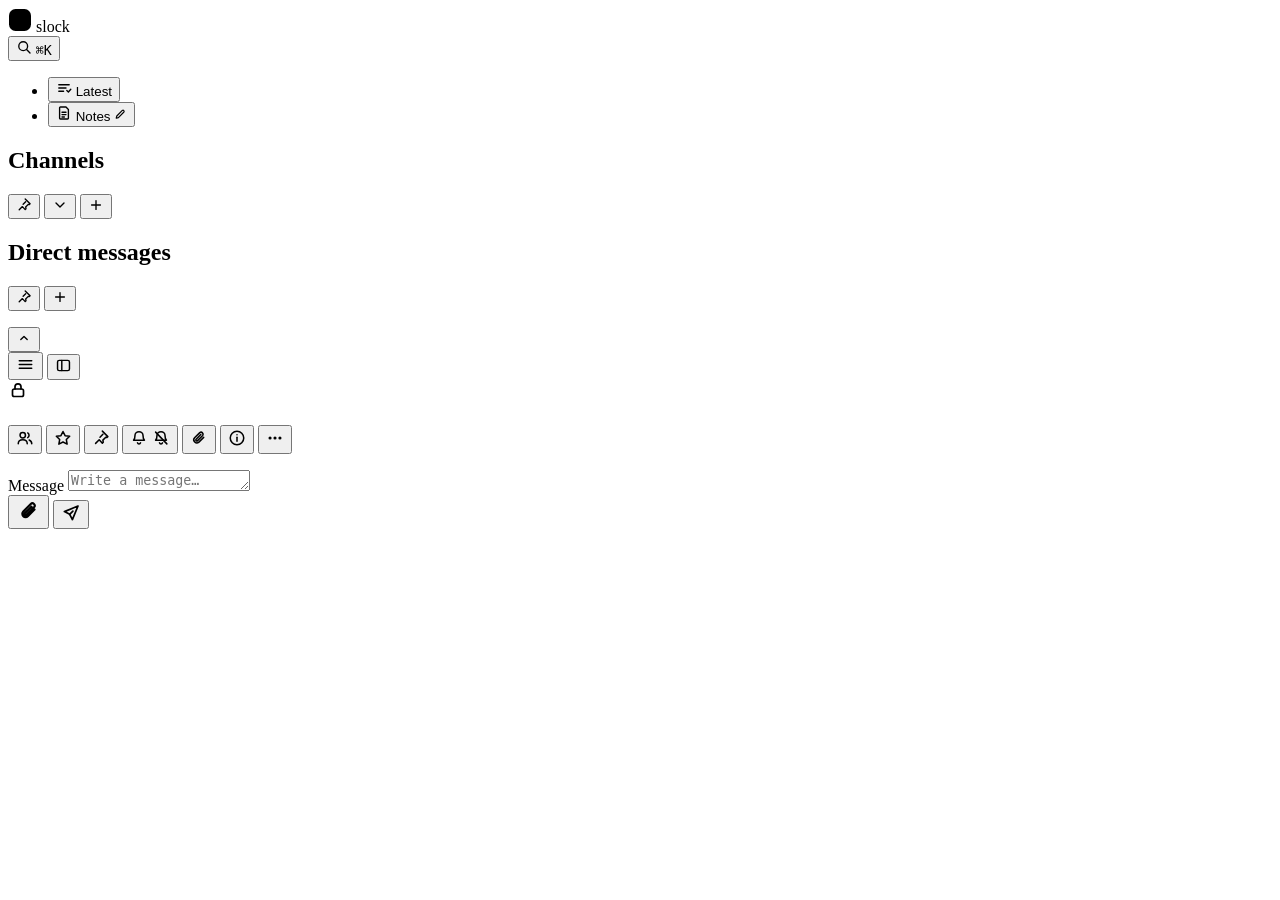
==== web/assets/index.html @ d0f765d6 "hide side-panel" ====
<!doctype html>
<html lang="en">
<head>
  <meta charset="utf-8">
  <meta name="viewport" content="width=device-width, initial-scale=1, viewport-fit=cover, interactive-widget=resizes-content, maximum-scale=1">
  <title>slock</title>
  <meta name="description" content="slock — a deliberately lightweight team messenger">
  <meta name="theme-color" media="(prefers-color-scheme: dark)" content="#151a24">
  <meta name="theme-color" media="(prefers-color-scheme: light)" content="#f5f6f8">
  <meta name="mobile-web-app-capable" content="yes">
  <meta name="apple-mobile-web-app-capable" content="yes">
  <meta name="apple-mobile-web-app-status-bar-style" content="black-translucent">
  <link rel="manifest" href="/manifest.webmanifest">
  <link rel="icon" href="/icons/favicon-64.png" type="image/png">
  <link rel="apple-touch-icon" href="/icons/apple-touch-icon.png">
  <link rel="stylesheet" href="/style.css">
  <script type="module" src="/app.js"></script>
</head>
<body class="side-left">

<div id="app">

  <!-- ================= sidebar ================= -->
  <nav id="sidebar" aria-label="Channels and direct messages">
    <div class="side-head">
      <div class="wordmark">
        <svg class="logo workspace-logo" viewBox="0 0 24 24" width="24" height="24" aria-hidden="true">
          <rect x="1" y="1" width="22" height="22" rx="6.5"/>
          <path d="M13.9 3.4 6.4 12.6h4.2l-1.4 8 8.2-10h-4.6l1.1-7.2Z"/>
        </svg>
        <img id="workspace-icon" alt="" hidden>
        <span id="workspace-name">slock</span>
      </div>
      <button id="search-trigger" type="button" aria-label="Search" title="Search (⌘K)">
        <svg class="ic" viewBox="0 0 20 20" width="16" height="16" fill="none" stroke="currentColor" stroke-width="1.7" stroke-linecap="round" stroke-linejoin="round" aria-hidden="true"><circle cx="9" cy="9" r="5.5"/><path d="m13.2 13.2 4.3 4.3"/></svg>
        <kbd class="kbd">⌘K</kbd>
      </button>
    </div>

    <div class="side-scroll">
      <!-- the "Latest" meta-channel: newest messages from everywhere, read-only -->
      <ul class="side-list side-list--meta">
        <li id="latest-row" class="chan chan--member">
          <button type="button" class="chan-btn">
            <svg class="ic chan-icon" viewBox="0 0 20 20" width="16" height="16" fill="none" stroke="currentColor" stroke-width="1.7" stroke-linecap="round" stroke-linejoin="round" aria-hidden="true"><path d="M3.5 6h13M3.5 10h9M3.5 14h6"/><path d="m13.5 13 2 2 3-3.5"/></svg>
            <span class="chan-name">Latest</span>
          </button>
        </li>
        <!-- Notes: your DM with yourself -->
        <li id="notes-row" class="chan chan--member">
          <button type="button" class="chan-btn">
            <svg class="ic chan-icon" viewBox="0 0 20 20" width="16" height="16" fill="none" stroke="currentColor" stroke-width="1.7" stroke-linecap="round" stroke-linejoin="round" aria-hidden="true"><path d="M5.5 2.5h7l3 3v11a1 1 0 0 1-1 1h-9a1 1 0 0 1-1-1v-13a1 1 0 0 1 1-1Z"/><path d="M7.5 9h5M7.5 12h5M7.5 15h3"/></svg>
            <span class="chan-name">Notes</span>
            <svg class="ic row-draft" viewBox="0 0 20 20" width="13" height="13" fill="none" stroke="currentColor" stroke-width="1.8" stroke-linecap="round" stroke-linejoin="round" aria-label="Draft"><path d="M12.8 3.7a1.8 1.8 0 0 1 2.5 2.5l-8.5 8.6-3.4.9.9-3.4 8.5-8.6Z"/></svg>
          </button>
        </li>
      </ul>

      <section class="side-sec">
        <div class="side-sec-head">
          <h2>Channels</h2>
          <div class="side-sec-actions">
            <button id="fold-channels" class="iconbtn fold-btn" type="button" aria-label="Show pinned channels only" title="Show pinned channels only" aria-pressed="false">
              <svg class="ic" viewBox="0 0 20 20" width="16" height="16" fill="none" stroke="currentColor" stroke-width="1.7" stroke-linecap="round" stroke-linejoin="round" aria-hidden="true"><path d="M11.5 2.4 17.6 8.5l-1 1-1.3-.3-3.2 3.2.4 2.4-1 1L8 12l-4 4M8.9 9.1 12.1 5.9"/></svg>
            </button>
            <button id="group-channels" class="iconbtn fold-btn" type="button" aria-label="Fold channels by prefix (bd-*)" title="Fold channels by prefix (bd-*)" aria-pressed="false">
              <svg class="ic collapse-ic" viewBox="0 0 20 20" width="16" height="16" fill="none" stroke="currentColor" stroke-width="1.7" stroke-linecap="round" stroke-linejoin="round" aria-hidden="true"><path d="M5 7.5l5 5 5-5"/></svg>
            </button>
            <button id="new-channel-btn" class="iconbtn" type="button" aria-label="New channel" title="New channel">
              <svg class="ic" viewBox="0 0 20 20" width="16" height="16" fill="none" stroke="currentColor" stroke-width="1.7" stroke-linecap="round" stroke-linejoin="round" aria-hidden="true"><path d="M10 4.5v11M4.5 10h11"/></svg>
            </button>
          </div>
        </div>
        <ul id="channel-list" class="side-list"></ul>
      </section>

      <section class="side-sec">
        <div class="side-sec-head">
          <h2>Direct messages</h2>
          <div class="side-sec-actions">
            <button id="fold-dms" class="iconbtn fold-btn" type="button" aria-label="Show pinned DMs only" title="Show pinned DMs only" aria-pressed="false">
              <svg class="ic" viewBox="0 0 20 20" width="16" height="16" fill="none" stroke="currentColor" stroke-width="1.7" stroke-linecap="round" stroke-linejoin="round" aria-hidden="true"><path d="M11.5 2.4 17.6 8.5l-1 1-1.3-.3-3.2 3.2.4 2.4-1 1L8 12l-4 4M8.9 9.1 12.1 5.9"/></svg>
            </button>
            <button id="new-dm-btn" class="iconbtn" type="button" aria-label="New direct message" title="New direct message (⌘⇧K)">
              <svg class="ic" viewBox="0 0 20 20" width="16" height="16" fill="none" stroke="currentColor" stroke-width="1.7" stroke-linecap="round" stroke-linejoin="round" aria-hidden="true"><path d="M10 4.5v11M4.5 10h11"/></svg>
            </button>
          </div>
        </div>
        <ul id="dm-list" class="side-list"></ul>
      </section>
    </div>

    <div class="side-foot">
      <div id="me-menu" role="menu" aria-label="Account" hidden>
        <button id="profile-btn" type="button" role="menuitem">
          <svg class="ic" viewBox="0 0 20 20" width="17" height="17" fill="none" stroke="currentColor" stroke-width="1.7" stroke-linecap="round" stroke-linejoin="round" aria-hidden="true"><circle cx="10" cy="6.8" r="3.2"/><path d="M4 16.8c0-3 2.7-4.8 6-4.8s6 1.8 6 4.8"/></svg>
          <span>Profile</span>
        </button>
        <button id="notifications-btn" type="button" role="menuitem">
          <svg class="ic" viewBox="0 0 20 20" width="17" height="17" fill="none" stroke="currentColor" stroke-width="1.7" stroke-linecap="round" stroke-linejoin="round" aria-hidden="true"><path d="M10 3a4.5 4.5 0 0 0-4.5 4.5c0 3.6-1.5 4.9-1.5 4.9h12s-1.5-1.3-1.5-4.9A4.5 4.5 0 0 0 10 3Z"/><path d="M8.3 15.4a1.8 1.8 0 0 0 3.4 0"/></svg>
          <span class="notif-label">Notifications</span>
        </button>
        <button id="sound-btn" type="button" role="menuitem" aria-pressed="false">
          <svg class="ic" viewBox="0 0 20 20" width="17" height="17" fill="none" stroke="currentColor" stroke-width="1.7" stroke-linecap="round" stroke-linejoin="round" aria-hidden="true"><path d="M4 7.5h2.5L10 4.5v11l-3.5-3H4Z"/><path d="M13.5 7.5a3.5 3.5 0 0 1 0 5"/><path d="M15.5 5.5a6 6 0 0 1 0 9"/></svg>
          <span class="sound-label">Sound</span>
        </button>
        <!-- the icon follows the setting: half-filled circle (system), moon, sun -->
        <button id="theme-btn" type="button" role="menuitem">
          <svg class="ic theme-ic theme-ic--system" viewBox="0 0 20 20" width="17" height="17" fill="none" stroke="currentColor" stroke-width="1.7" stroke-linecap="round" stroke-linejoin="round" aria-hidden="true"><circle cx="10" cy="10" r="6.5"/><path d="M10 3.5a6.5 6.5 0 0 1 0 13Z" fill="currentColor"/></svg>
          <svg class="ic theme-ic theme-ic--dark" viewBox="0 0 20 20" width="17" height="17" fill="none" stroke="currentColor" stroke-width="1.7" stroke-linecap="round" stroke-linejoin="round" aria-hidden="true" hidden><path d="M16.5 12.2A7 7 0 0 1 7.8 3.5a7 7 0 1 0 8.7 8.7Z"/></svg>
          <svg class="ic theme-ic theme-ic--light" viewBox="0 0 20 20" width="17" height="17" fill="none" stroke="currentColor" stroke-width="1.7" stroke-linecap="round" stroke-linejoin="round" aria-hidden="true" hidden><circle cx="10" cy="10" r="3.2"/><path d="M10 2.5v1.8M10 15.7v1.8M2.5 10h1.8M15.7 10h1.8M4.7 4.7l1.3 1.3M14 14l1.3 1.3M4.7 15.3 6 14M14 6l1.3-1.3"/></svg>
          <span class="theme-label">Theme</span>
        </button>
        <!-- desktop only: fold the sidebar away (#side-show brings it back) -->
        <button id="side-hide" type="button" role="menuitem">
          <svg class="ic" viewBox="0 0 20 20" width="17" height="17" fill="none" stroke="currentColor" stroke-width="1.7" stroke-linecap="round" stroke-linejoin="round" aria-hidden="true"><rect x="3" y="4" width="14" height="12" rx="2"/><path d="M8 4v12"/></svg>
          <span>Hide sidebar</span>
        </button>
        <button id="admin-btn" type="button" role="menuitem">
          <svg class="ic" viewBox="0 0 20 20" width="17" height="17" fill="none" stroke="currentColor" stroke-width="1.7" stroke-linecap="round" stroke-linejoin="round" aria-hidden="true"><path d="M10 2.8 4 5v5c0 4 2.7 6.3 6 7.2 3.3-.9 6-3.2 6-7.2V5l-6-2.2Z"/></svg>
          <span>Admin</span>
        </button>
        <hr class="menu-sep">
        <button id="logout-btn" type="button" role="menuitem" class="menu-danger">
          <svg class="ic" viewBox="0 0 20 20" width="17" height="17" fill="none" stroke="currentColor" stroke-width="1.7" stroke-linecap="round" stroke-linejoin="round" aria-hidden="true"><path d="M8 3.5H5A1.5 1.5 0 0 0 3.5 5v10A1.5 1.5 0 0 0 5 16.5h3"/><path d="M13 6.5 16.5 10 13 13.5"/><path d="M16.5 10H8"/></svg>
          <span>Sign out</span>
        </button>
      </div>
      <button id="me-chip" type="button" aria-haspopup="menu" aria-controls="me-menu">
        <span id="me-avatar" class="avatar" aria-hidden="true">
          <span class="avatar-initials"></span>
          <img class="avatar-img" alt="" hidden>
        </span>
        <span id="me-name"></span>
        <svg class="ic chip-caret" viewBox="0 0 20 20" width="16" height="16" fill="none" stroke="currentColor" stroke-width="1.7" stroke-linecap="round" stroke-linejoin="round" aria-hidden="true"><path d="m6 12 4-4 4 4"/></svg>
      </button>
    </div>
    <div id="side-resize" aria-hidden="true"></div>
  </nav>

  <!-- ================= main column ================= -->
  <main id="main">
    <header id="channel-header">
      <button id="nav-toggle" class="iconbtn" type="button" aria-label="Open channel list">
        <svg class="ic" viewBox="0 0 20 20" width="19" height="19" fill="none" stroke="currentColor" stroke-width="1.7" stroke-linecap="round" stroke-linejoin="round" aria-hidden="true"><path d="M3.5 6h13M3.5 10h13M3.5 14h13"/></svg>
      </button>
      <button id="side-show" class="iconbtn" type="button" aria-label="Show sidebar" title="Show sidebar">
        <svg class="ic" viewBox="0 0 20 20" width="17" height="17" fill="none" stroke="currentColor" stroke-width="1.7" stroke-linecap="round" stroke-linejoin="round" aria-hidden="true"><rect x="3" y="4" width="14" height="12" rx="2"/><path d="M8 4v12"/></svg>
      </button>
      <div class="header-titles">
        <svg id="title-lock" class="ic" viewBox="0 0 20 20" width="20" height="20" fill="none" stroke="currentColor" stroke-width="1.7" stroke-linecap="round" stroke-linejoin="round" aria-label="Private channel" hidden><rect x="4.5" y="9" width="11" height="7.5" rx="1.8"/><path d="M7 9V6.8a3 3 0 0 1 6 0V9"/></svg>
        <h1 id="channel-title"></h1>
        <p id="channel-topic"></p>
      </div>
      <div id="channel-actions">
        <button id="join-btn" class="btn btn--primary btn--sm" type="button" hidden>Join channel</button>
        <button id="members-btn" class="iconbtn" type="button" aria-label="Members" title="Members">
          <svg class="ic" viewBox="0 0 20 20" width="18" height="20" fill="none" stroke="currentColor" stroke-width="1.7" stroke-linecap="round" stroke-linejoin="round" aria-hidden="true"><circle cx="7.5" cy="7" r="3"/><path d="M2.5 16.5c0-2.8 2.2-4.5 5-4.5s5 1.7 5 4.5"/><path d="M13 4.4a3 3 0 0 1 0 5.2"/><path d="M14.6 12.3c1.8.7 2.9 2.1 2.9 4.2"/></svg>
        </button>
        <button id="pins-btn" class="iconbtn" type="button" aria-label="Pinned messages" title="Pinned messages">
          <svg class="ic" viewBox="0 0 20 20" width="18" height="20" fill="none" stroke="currentColor" stroke-width="1.7" stroke-linecap="round" stroke-linejoin="round" aria-hidden="true"><path d="M10 2.8l2.3 4.6 5.1.7-3.7 3.6.9 5.1-4.6-2.4-4.6 2.4.9-5.1L2.6 8.1l5.1-.7Z"/></svg>
        </button>
        <button id="pin-channel-btn" class="iconbtn" type="button" aria-label="Pin to sidebar" title="Pin to sidebar" aria-pressed="false">
          <svg class="ic" viewBox="0 0 20 20" width="18" height="20" fill="none" stroke="currentColor" stroke-width="1.7" stroke-linecap="round" stroke-linejoin="round" aria-hidden="true"><path d="M11.5 2.4 17.6 8.5l-1 1-1.3-.3-3.2 3.2.4 2.4-1 1L8 12l-4 4M8.9 9.1 12.1 5.9"/></svg>
        </button>
        <button id="mute-btn" class="iconbtn" type="button" aria-label="Mute channel" title="Mute channel">
          <svg class="ic bell-plain" viewBox="0 0 20 20" width="18" height="20" fill="none" stroke="currentColor" stroke-width="1.7" stroke-linecap="round" stroke-linejoin="round" aria-hidden="true"><path d="M10 3a4.5 4.5 0 0 0-4.5 4.5c0 3.6-1.5 4.9-1.5 4.9h12s-1.5-1.3-1.5-4.9A4.5 4.5 0 0 0 10 3Z"/><path d="M8.3 15.4a1.8 1.8 0 0 0 3.4 0"/></svg>
          <svg class="ic bell-slash" viewBox="0 0 20 20" width="18" height="20" fill="none" stroke="currentColor" stroke-width="1.7" stroke-linecap="round" stroke-linejoin="round" aria-hidden="true" hidden><path d="M10 3a4.5 4.5 0 0 0-4.5 4.5c0 3.6-1.5 4.9-1.5 4.9h12s-1.5-1.3-1.5-4.9A4.5 4.5 0 0 0 10 3Z"/><path d="M8.3 15.4a1.8 1.8 0 0 0 3.4 0"/><path d="m4 3.5 12.5 13"/></svg>
        </button>
        <button id="files-btn" class="iconbtn" type="button" aria-label="Attachments" title="Attachments">
          <svg class="ic" viewBox="0 0 20 20" width="18" height="20" fill="none" stroke="currentColor" stroke-width="1.7" stroke-linecap="round" stroke-linejoin="round" aria-hidden="true"><path d="m15.2 9.3-5.3 5.3a3.4 3.4 0 0 1-4.8-4.8l5.8-5.8a2.3 2.3 0 0 1 3.2 3.2l-5.7 5.7a1.1 1.1 0 0 1-1.6-1.6l5.2-5.2"/></svg>
        </button>
        <button id="info-btn" class="iconbtn" type="button" aria-label="Channel details" title="Channel details">
          <svg class="ic" viewBox="0 0 20 20" width="18" height="20" fill="none" stroke="currentColor" stroke-width="1.7" stroke-linecap="round" stroke-linejoin="round" aria-hidden="true"><circle cx="10" cy="10" r="7.5"/><path d="M10 9.2v4.3"/><path d="M10 6.3h.01"/></svg>
        </button>
        <button id="close-dm-btn" class="iconbtn" type="button" aria-label="Close conversation" title="Close conversation" hidden>
          <svg class="ic" viewBox="0 0 20 20" width="18" height="20" fill="none" stroke="currentColor" stroke-width="1.7" stroke-linecap="round" stroke-linejoin="round" aria-hidden="true"><path d="m5.5 5.5 9 9M14.5 5.5l-9 9"/></svg>
        </button>
        <!-- phones only (CSS): the icon row collapses into this one button; the
             menu mirrors whichever action buttons are live for the channel -->
        <button id="header-more" class="iconbtn" type="button" aria-label="Channel actions" title="Channel actions" aria-haspopup="menu" aria-controls="header-menu">
          <svg class="ic" viewBox="0 0 20 20" width="18" height="20" fill="none" stroke="currentColor" stroke-width="1.7" stroke-linecap="round" stroke-linejoin="round" aria-hidden="true"><circle cx="4.5" cy="10" r="0.9"/><circle cx="10" cy="10" r="0.9"/><circle cx="15.5" cy="10" r="0.9"/></svg>
        </button>
        <div id="header-menu" role="menu" aria-label="Channel actions" hidden></div>
      </div>
    </header>

    <div id="message-scroll">
      <div id="message-loader" hidden>
        <span class="spinner" aria-hidden="true"></span>
        <span>Loading older messages…</span>
      </div>
      <ol id="message-list"></ol>
    </div>

    <div class="composer-area">
      <button id="jump-latest" type="button" hidden>
        <svg class="ic" viewBox="0 0 20 20" width="15" height="15" fill="none" stroke="currentColor" stroke-width="1.7" stroke-linecap="round" stroke-linejoin="round" aria-hidden="true"><path d="M10 4v11"/><path d="m5.5 10.5 4.5 4.5 4.5-4.5"/></svg>
        <span>Jump to latest</span>
      </button>
      <div id="typing-indicator" aria-live="polite"></div>
      <form id="composer">
        <div id="composer-mode" hidden>
          <svg class="ic" viewBox="0 0 20 20" width="14" height="14" fill="none" stroke="currentColor" stroke-width="1.7" stroke-linecap="round" stroke-linejoin="round" aria-hidden="true"><path d="M12.8 3.7a1.8 1.8 0 0 1 2.5 2.5l-8.5 8.6-3.4.9.9-3.4 8.5-8.6Z"/></svg>
          <span class="composer-mode-label"></span>
          <button type="button" id="composer-cancel">Cancel</button>
        </div>
        <div id="attachment-tray" hidden></div>
        <div class="composer-box">
          <label class="visually-hidden" for="composer-input">Message</label>
          <textarea id="composer-input" rows="1" placeholder="Write a message…" enterkeyhint="send" autocomplete="off"></textarea>
          <div class="composer-bar">
            <button type="button" id="attach-btn" class="iconbtn" aria-label="Attach files" title="Attach files">
              <svg class="ic" viewBox="0 0 20 20" width="25" height="25" fill="none" stroke="currentColor" stroke-width="1.7" stroke-linecap="round" stroke-linejoin="round" aria-hidden="true"><path d="m14.8 9.2-5.3 5.3a2.6 2.6 0 0 1-3.7-3.7l6-6a1.8 1.8 0 0 1 2.6 2.6l-6 6a.9.9 0 0 1-1.3-1.3l5.3-5.2"/></svg>
            </button>
            <span class="composer-flex"></span>
            <button type="submit" id="send-btn" aria-label="Send message" title="Send (Enter)">
              <svg class="ic" viewBox="0 0 20 20" width="20" height="20" fill="none" stroke="currentColor" stroke-width="1.7" stroke-linecap="round" stroke-linejoin="round" aria-hidden="true"><path d="M17 3 3.4 8.6l5.3 2.7 2.7 5.3L17 3Z"/><path d="m8.7 11.3 3.2-3.2"/></svg>
            </button>
          </div>
        </div>
        <input type="file" id="file-input" multiple hidden>
      </form>
    </div>
  </main>

</div><!-- /#app -->

<div class="nav-backdrop" aria-hidden="true"></div>

<!-- ================= palette (Ctrl/⌘+K) ================= -->
<div id="palette" role="dialog" aria-modal="true" aria-label="Search and jump" hidden>
  <div class="pal-panel">
    <div class="pal-input-row">
      <svg class="ic" viewBox="0 0 20 20" width="18" height="18" fill="none" stroke="currentColor" stroke-width="1.7" stroke-linecap="round" stroke-linejoin="round" aria-hidden="true"><circle cx="9" cy="9" r="5.5"/><path d="m13.2 13.2 4.3 4.3"/></svg>
      <!-- type=search + enterkeyhint: keeps Android's autofill strip (address/
           card chips above the keyboard) away — text inputs invite it, search
           fields are excluded — and labels the keyboard's enter key. -->
      <input id="palette-input" type="search" enterkeyhint="search" role="combobox" aria-expanded="true" aria-controls="palette-results" aria-autocomplete="list" placeholder="Jump to a channel or person, or search…" autocomplete="off" autocapitalize="off" spellcheck="false">
      <kbd class="kbd">esc</kbd>
      <button id="palette-close" class="iconbtn" type="button" aria-label="Close search" title="Close">
        <svg class="ic" viewBox="0 0 20 20" width="16" height="16" fill="none" stroke="currentColor" stroke-width="1.7" stroke-linecap="round" stroke-linejoin="round" aria-hidden="true"><path d="m5.5 5.5 9 9M14.5 5.5l-9 9"/></svg>
      </button>
    </div>
    <p id="palette-hint">Refine with <code>from:@someone</code> or <code>in:#channel</code></p>
    <ul id="palette-results" role="listbox" aria-label="Results"></ul>
    <div id="palette-empty" hidden>Nothing matches. Try fewer words, or a filter like <code>in:#general</code>.</div>
  </div>
</div>

<!-- ================= lightbox ================= -->
<div id="lightbox" role="dialog" aria-modal="true" aria-label="Image viewer" hidden>
  <button id="lightbox-close" type="button" aria-label="Close image">
    <svg class="ic" viewBox="0 0 20 20" width="20" height="20" fill="none" stroke="currentColor" stroke-width="1.7" stroke-linecap="round" stroke-linejoin="round" aria-hidden="true"><path d="m5.5 5.5 9 9M14.5 5.5l-9 9"/></svg>
  </button>
  <button id="lightbox-prev" class="lightbox-step" type="button" aria-label="Previous image" hidden>
    <svg class="ic" viewBox="0 0 20 20" width="22" height="22" fill="none" stroke="currentColor" stroke-width="1.7" stroke-linecap="round" stroke-linejoin="round" aria-hidden="true"><path d="m12.5 4.5-5.5 5.5 5.5 5.5"/></svg>
  </button>
  <button id="lightbox-next" class="lightbox-step" type="button" aria-label="Next image" hidden>
    <svg class="ic" viewBox="0 0 20 20" width="22" height="22" fill="none" stroke="currentColor" stroke-width="1.7" stroke-linecap="round" stroke-linejoin="round" aria-hidden="true"><path d="m7.5 4.5 5.5 5.5-5.5 5.5"/></svg>
  </button>
  <figure class="lightbox-fig">
    <img id="lightbox-img" alt="">
    <figcaption class="lightbox-bar">
      <span id="lightbox-caption"></span>
      <a id="lightbox-download" class="lightbox-dl" download>
        <svg class="ic" viewBox="0 0 20 20" width="16" height="16" fill="none" stroke="currentColor" stroke-width="1.7" stroke-linecap="round" stroke-linejoin="round" aria-hidden="true"><path d="M10 3v9"/><path d="m6.5 8.5 3.5 3.5 3.5-3.5"/><path d="M3.5 16.5h13"/></svg>
        <span>Download</span>
      </a>
    </figcaption>
  </figure>
</div>

<div id="modal-root"></div>

<div id="toasts" role="status" aria-live="polite"></div>

<div id="connection-banner" role="status" aria-live="polite" hidden>
  <!--<span class="spinner" aria-hidden="true"></span>-->
  <span>Reconnecting…</span>
</div>

<!-- ================= templates: messages ================= -->

<template id="tpl-message">
  <li class="msg" tabindex="-1">
    <span class="msg-avatar avatar" aria-hidden="true">
      <span class="avatar-initials"></span>
      <img class="avatar-img" alt="" hidden>
    </span>
    <div class="msg-content">
      <div class="msg-head">
        <span class="msg-author"></span>
        <time class="msg-time"></time>
        <span class="msg-edited" hidden>(edited)</span>
      </div>
      <div class="msg-body"></div>
      <div class="msg-attachments"></div>
      <div class="msg-reactions"></div>
    </div>
    <div class="msg-actions" role="toolbar" aria-label="Message actions">
      <button type="button" class="iconbtn msg-react" aria-label="Add reaction" title="Add reaction">
        <svg class="ic" viewBox="0 0 20 20" width="17" height="17" fill="none" stroke="currentColor" stroke-width="1.7" stroke-linecap="round" stroke-linejoin="round" aria-hidden="true"><circle cx="9" cy="11" r="6"/><path d="M6.7 12.6s.8 1.3 2.3 1.3 2.3-1.3 2.3-1.3"/><path d="M7.2 9.4h.01M10.8 9.4h.01"/><path d="M15.5 2.2v4.6M13.2 4.5h4.6"/></svg>
      </button>
      <button type="button" class="iconbtn msg-pin" aria-label="Pin message" title="Pin message">
        <svg class="ic star-plain" viewBox="0 0 20 20" width="17" height="17" fill="none" stroke="currentColor" stroke-width="1.7" stroke-linecap="round" stroke-linejoin="round" aria-hidden="true"><path d="M10 2.8l2.3 4.6 5.1.7-3.7 3.6.9 5.1-4.6-2.4-4.6 2.4.9-5.1L2.6 8.1l5.1-.7Z"/></svg>
        <svg class="ic star-filled" viewBox="0 0 20 20" width="17" height="17" fill="currentColor" stroke="currentColor" stroke-width="1.7" stroke-linecap="round" stroke-linejoin="round" aria-hidden="true" hidden><path d="M10 2.8l2.3 4.6 5.1.7-3.7 3.6.9 5.1-4.6-2.4-4.6 2.4.9-5.1L2.6 8.1l5.1-.7Z"/></svg>
      </button>
      <button type="button" class="iconbtn msg-reply" aria-label="Quote in reply" title="Quote in reply">
        <svg class="ic" viewBox="0 0 20 20" width="17" height="17" fill="none" stroke="currentColor" stroke-width="1.7" stroke-linecap="round" stroke-linejoin="round" aria-hidden="true"><path d="M8 4 3.5 8.5 8 13"/><path d="M3.5 8.5H12a4.5 4.5 0 0 1 4.5 4.5v3"/></svg>
      </button>
      <button type="button" class="iconbtn msg-edit" aria-label="Edit message" title="Edit">
        <svg class="ic" viewBox="0 0 20 20" width="17" height="17" fill="none" stroke="currentColor" stroke-width="1.7" stroke-linecap="round" stroke-linejoin="round" aria-hidden="true"><path d="M12.8 3.7a1.8 1.8 0 0 1 2.5 2.5l-8.5 8.6-3.4.9.9-3.4 8.5-8.6Z"/></svg>
      </button>
      <button type="button" class="iconbtn msg-copy" aria-label="Copy text" title="Copy text">
        <svg class="ic" viewBox="0 0 20 20" width="17" height="17" fill="none" stroke="currentColor" stroke-width="1.7" stroke-linecap="round" stroke-linejoin="round" aria-hidden="true"><rect x="7.5" y="7.5" width="9" height="9" rx="1.5"/><path d="M12.5 7.5V5A1.5 1.5 0 0 0 11 3.5H5A1.5 1.5 0 0 0 3.5 5v6A1.5 1.5 0 0 0 5 12.5h2.5"/></svg>
      </button>
      <button type="button" class="iconbtn msg-link" aria-label="Copy link to message" title="Copy link">
        <svg class="ic" viewBox="0 0 20 20" width="17" height="17" fill="none" stroke="currentColor" stroke-width="1.7" stroke-linecap="round" stroke-linejoin="round" aria-hidden="true"><path d="M8.7 11.3a3.2 3.2 0 0 0 4.5.2l2.5-2.5a3.2 3.2 0 0 0-4.5-4.5l-1.4 1.4"/><path d="M11.3 8.7a3.2 3.2 0 0 0-4.5-.2l-2.5 2.5a3.2 3.2 0 0 0 4.5 4.5l1.4-1.4"/></svg>
      </button>
      <button type="button" class="iconbtn msg-delete" aria-label="Delete message" title="Delete">
        <svg class="ic" viewBox="0 0 20 20" width="17" height="17" fill="none" stroke="currentColor" stroke-width="1.7" stroke-linecap="round" stroke-linejoin="round" aria-hidden="true"><path d="M3.5 5.5h13"/><path d="M8 5.5V4.2A1.2 1.2 0 0 1 9.2 3h1.6A1.2 1.2 0 0 1 12 4.2v1.3"/><path d="m5.5 5.5.7 10.3A1.5 1.5 0 0 0 7.7 17.2h4.6a1.5 1.5 0 0 0 1.5-1.4l.7-10.3"/></svg>
      </button>
    </div>
  </li>
</template>

<template id="tpl-day-divider">
  <li class="day-divider" aria-hidden="true">
    <span class="day-divider-label"></span>
  </li>
</template>

<template id="tpl-attachment-image">
  <button type="button" class="att-img">
    <img class="att-img-el" alt="" loading="lazy">
  </button>
</template>

<template id="tpl-attachment-file">
  <div class="att-file">
    <svg class="ic att-file-icon" viewBox="0 0 20 20" width="18" height="18" fill="none" stroke="currentColor" stroke-width="1.7" stroke-linecap="round" stroke-linejoin="round" aria-hidden="true"><path d="M11.5 2.5H6A1.5 1.5 0 0 0 4.5 4v12A1.5 1.5 0 0 0 6 17.5h8a1.5 1.5 0 0 0 1.5-1.5V6.5l-4-4Z"/><path d="M11.5 2.5v4h4"/></svg>
    <span class="att-file-info">
      <span class="att-file-name"></span>
      <span class="att-file-meta"></span>
    </span>
    <svg class="ic att-file-dl" viewBox="0 0 20 20" width="16" height="16" fill="none" stroke="currentColor" stroke-width="1.7" stroke-linecap="round" stroke-linejoin="round" aria-hidden="true"><path d="M10 3v9"/><path d="m6.5 8.5 3.5 3.5 3.5-3.5"/><path d="M3.5 16.5h13"/></svg>
    <a class="att-file-link" download><span class="visually-hidden">Download file</span></a>
  </div>
</template>

<template id="tpl-reaction">
  <button type="button" class="reaction">
    <span class="reaction-emoji"></span>
    <span class="reaction-count"></span>
  </button>
</template>

<template id="tpl-tray-item">
  <div class="tray-item">
    <svg class="ic" viewBox="0 0 20 20" width="15" height="15" fill="none" stroke="currentColor" stroke-width="1.7" stroke-linecap="round" stroke-linejoin="round" aria-hidden="true"><path d="M11.5 2.5H6A1.5 1.5 0 0 0 4.5 4v12A1.5 1.5 0 0 0 6 17.5h8a1.5 1.5 0 0 0 1.5-1.5V6.5l-4-4Z"/><path d="M11.5 2.5v4h4"/></svg>
    <span class="tray-item-name"></span>
    <progress class="tray-item-progress" max="100" value="0"></progress>
    <button type="button" class="iconbtn tray-item-remove" aria-label="Remove attachment" title="Remove">
      <svg class="ic" viewBox="0 0 20 20" width="14" height="14" fill="none" stroke="currentColor" stroke-width="1.7" stroke-linecap="round" stroke-linejoin="round" aria-hidden="true"><path d="m5.5 5.5 9 9M14.5 5.5l-9 9"/></svg>
    </button>
  </div>
</template>

<!-- ================= templates: sidebar rows ================= -->

<template id="tpl-channel-item">
  <li class="chan">
    <button type="button" class="chan-btn">
      <svg class="ic chan-icon chan-hash" viewBox="0 0 20 20" width="15" height="15" fill="none" stroke="currentColor" stroke-width="1.7" stroke-linecap="round" stroke-linejoin="round" aria-hidden="true"><path d="M7.7 3.5 6.2 16.5M13.8 3.5l-1.5 13M4 7.3h13M3 12.7h13"/></svg>
      <svg class="ic chan-icon chan-lock" viewBox="0 0 20 20" width="17" height="17" fill="none" stroke="currentColor" stroke-width="1.7" stroke-linecap="round" stroke-linejoin="round" aria-hidden="true"><rect x="4.5" y="9" width="11" height="7.5" rx="1.8"/><path d="M7 9V6.8a3 3 0 0 1 6 0V9"/></svg>
      <span class="chan-name"></span>
      <svg class="ic row-draft" viewBox="0 0 20 20" width="13" height="13" fill="none" stroke="currentColor" stroke-width="1.8" stroke-linecap="round" stroke-linejoin="round" aria-label="Draft"><path d="M12.8 3.7a1.8 1.8 0 0 1 2.5 2.5l-8.5 8.6-3.4.9.9-3.4 8.5-8.6Z"/></svg>
      <svg class="ic row-pin" viewBox="0 0 20 20" width="12" height="12" fill="currentColor" stroke="none" aria-hidden="true"><path d="M11.5 2.4a1 1 0 0 1 1.6 0l4.5 4.5a1 1 0 0 1 0 1.6l-.7.5-3.2-3.2.5-.7-4.1 2.1-1.8 1.8 5 5-1.8 1.8-2.6-2.6-3.9 3.9-1-1 3.9-3.9L4.8 9.9l1.8-1.8 5-5Z"/></svg>
      <span class="chan-badge" hidden></span>
    </button>
  </li>
</template>

<!-- a folded prefix group ("bd-*"); clicking expands it in place -->
<template id="tpl-channel-group">
  <li class="chan chan-group">
    <button type="button" class="chan-btn" aria-expanded="false">
      <svg class="ic chan-icon" viewBox="0 0 20 20" width="15" height="15" fill="none" stroke="currentColor" stroke-width="1.7" stroke-linecap="round" stroke-linejoin="round" aria-hidden="true"><path d="M10 3.5v13M4.4 6.75l11.2 6.5M4.4 13.25l11.2-6.5"/></svg>
      <span class="chan-name"></span>
      <svg class="ic row-draft" viewBox="0 0 20 20" width="13" height="13" fill="none" stroke="currentColor" stroke-width="1.8" stroke-linecap="round" stroke-linejoin="round" aria-label="Draft"><path d="M12.8 3.7a1.8 1.8 0 0 1 2.5 2.5l-8.5 8.6-3.4.9.9-3.4 8.5-8.6Z"/></svg>
      <span class="chan-badge" hidden></span>
      <svg class="ic chan-group-chev" viewBox="0 0 20 20" width="13" height="13" fill="none" stroke="currentColor" stroke-width="1.8" stroke-linecap="round" stroke-linejoin="round" aria-hidden="true"><path d="m8 5.5 4.5 4.5L8 14.5"/></svg>
    </button>
  </li>
</template>

<template id="tpl-dm-item">
  <li class="dm">
    <button type="button" class="dm-btn">
      <span class="dm-avatar-wrap">
        <span class="dm-avatar avatar" aria-hidden="true">
          <span class="avatar-initials"></span>
          <img class="avatar-img" alt="" hidden>
        </span>
        <span class="dm-presence" aria-hidden="true"></span>
      </span>
      <span class="dm-name"></span>
      <svg class="ic row-draft" viewBox="0 0 20 20" width="13" height="13" fill="none" stroke="currentColor" stroke-width="1.8" stroke-linecap="round" stroke-linejoin="round" aria-label="Draft"><path d="M12.8 3.7a1.8 1.8 0 0 1 2.5 2.5l-8.5 8.6-3.4.9.9-3.4 8.5-8.6Z"/></svg>
      <svg class="ic row-pin" viewBox="0 0 20 20" width="12" height="12" fill="currentColor" stroke="none" aria-hidden="true"><path d="M11.5 2.4a1 1 0 0 1 1.6 0l4.5 4.5a1 1 0 0 1 0 1.6l-.7.5-3.2-3.2.5-.7-4.1 2.1-1.8 1.8 5 5-1.8 1.8-2.6-2.6-3.9 3.9-1-1 3.9-3.9L4.8 9.9l1.8-1.8 5-5Z"/></svg>
      <span class="dm-badge" hidden></span>
    </button>
  </li>
</template>

<!-- ================= templates: palette ================= -->

<template id="tpl-palette-item">
  <li class="pal-item" role="option" aria-selected="false">
    <span class="pal-item-icon" aria-hidden="true"></span>
    <span class="pal-item-text">
      <span class="pal-item-title"></span>
      <span class="pal-item-sub"></span>
    </span>
  </li>
</template>

<template id="tpl-search-result">
  <li class="pal-item pal-result" role="option" aria-selected="false">
    <span class="res-meta">
      <span class="res-channel"></span>
      <span class="res-author"></span>
      <time class="res-time"></time>
    </span>
    <span class="res-snippet"></span>
  </li>
</template>

<!-- ================= templates: misc ================= -->

<template id="tpl-toast">
  <div class="toast">
    <span class="toast-text"></span>
  </div>
</template>

<template id="tpl-member-row">
  <li class="member">
    <span class="member-avatar avatar" aria-hidden="true">
      <span class="avatar-initials"></span>
      <img class="avatar-img" alt="" hidden>
    </span>
    <span class="member-text">
      <span class="member-name"></span>
      <span class="member-meta"></span>
    </span>
    <button type="button" class="iconbtn member-remove" aria-label="Remove" title="Remove">
      <svg class="ic" viewBox="0 0 20 20" width="15" height="15" fill="none" stroke="currentColor" stroke-width="1.7" stroke-linecap="round" stroke-linejoin="round" aria-hidden="true"><path d="m5.5 5.5 9 9M14.5 5.5l-9 9"/></svg>
    </button>
  </li>
</template>

<!-- ================= templates: dialogs ================= -->

<template id="tpl-modal-new-channel">
  <div class="modal-wrap">
    <div class="modal-backdrop"></div>
    <section class="modal" role="dialog" aria-modal="true" aria-label="New channel">
      <header class="modal-head">
        <h2 class="modal-title">New channel</h2>
        <button type="button" class="iconbtn modal-close" aria-label="Close">
          <svg class="ic" viewBox="0 0 20 20" width="17" height="17" fill="none" stroke="currentColor" stroke-width="1.7" stroke-linecap="round" stroke-linejoin="round" aria-hidden="true"><path d="m5.5 5.5 9 9M14.5 5.5l-9 9"/></svg>
        </button>
      </header>
      <form class="mform">
        <label class="field">
          <span class="field-label">Name</span>
          <input name="name" required maxlength="40" autocomplete="off" autocapitalize="off" spellcheck="false" placeholder="e.g. design">
        </label>
        <label class="field">
          <span class="field-label">Topic <em>optional</em></span>
          <input name="topic" maxlength="250" autocomplete="off" placeholder="What is this channel about?">
        </label>
        <label class="check">
          <input type="checkbox" name="is_private">
          <span>Private — only invited people can see it</span>
        </label>
        <p class="mform-error" role="alert"></p>
        <footer class="modal-foot">
          <button type="submit" class="btn btn--primary mform-submit">Create channel</button>
        </footer>
      </form>
    </section>
  </div>
</template>

<template id="tpl-modal-latest">
  <div class="modal-wrap">
    <div class="modal-backdrop"></div>
    <section class="modal" role="dialog" aria-modal="true" aria-label="Latest">
      <header class="modal-head">
        <h2 class="modal-title">Latest</h2>
        <button type="button" class="iconbtn modal-close" aria-label="Close">
          <svg class="ic" viewBox="0 0 20 20" width="17" height="17" fill="none" stroke="currentColor" stroke-width="1.7" stroke-linecap="round" stroke-linejoin="round" aria-hidden="true"><path d="m5.5 5.5 9 9M14.5 5.5l-9 9"/></svg>
        </button>
      </header>
      <div class="modal-body mform">
        <p class="modal-note">The newest messages from every channel and conversation you're in. Click one to jump to it.</p>
        <label class="check">
          <input type="checkbox" name="faves_only">
          <span>Pinned channels only</span>
        </label>
        <label class="check">
          <input type="checkbox" name="dms">
          <span>Include direct messages</span>
        </label>
      </div>
    </section>
  </div>
</template>

<template id="tpl-modal-new-dm">
  <div class="modal-wrap">
    <div class="modal-backdrop"></div>
    <section class="modal" role="dialog" aria-modal="true" aria-label="New direct message">
      <header class="modal-head">
        <h2 class="modal-title">New message</h2>
        <button type="button" class="iconbtn modal-close" aria-label="Close">
          <svg class="ic" viewBox="0 0 20 20" width="17" height="17" fill="none" stroke="currentColor" stroke-width="1.7" stroke-linecap="round" stroke-linejoin="round" aria-hidden="true"><path d="m5.5 5.5 9 9M14.5 5.5l-9 9"/></svg>
        </button>
      </header>
      <div class="modal-body">
        <input class="dm-picker-input" type="search" placeholder="Search people…" autocomplete="off" autocapitalize="off" spellcheck="false" aria-label="Search people">
        <ul class="dm-picker-list picker-list"></ul>
      </div>
    </section>
  </div>
</template>

<template id="tpl-modal-members">
  <div class="modal-wrap">
    <div class="modal-backdrop"></div>
    <section class="modal" role="dialog" aria-modal="true" aria-label="Members">
      <header class="modal-head">
        <h2 class="modal-title members-title">Members</h2>
        <button type="button" class="iconbtn modal-close" aria-label="Close">
          <svg class="ic" viewBox="0 0 20 20" width="17" height="17" fill="none" stroke="currentColor" stroke-width="1.7" stroke-linecap="round" stroke-linejoin="round" aria-hidden="true"><path d="m5.5 5.5 9 9M14.5 5.5l-9 9"/></svg>
        </button>
      </header>
      <div class="modal-body">
        <ul class="members-list picker-list"></ul>
        <div class="member-add">
          <h3 class="field-label">Add people</h3>
          <input class="member-add-input" type="search" placeholder="Search people…" autocomplete="off" autocapitalize="off" spellcheck="false" aria-label="Search people to add">
          <ul class="member-add-list picker-list"></ul>
        </div>
      </div>
    </section>
  </div>
</template>

<template id="tpl-modal-files">
  <div class="modal-wrap">
    <div class="modal-backdrop"></div>
    <section class="modal" role="dialog" aria-modal="true" aria-label="Attachments">
      <header class="modal-head">
        <h2 class="modal-title files-title">Attachments</h2>
        <button type="button" class="iconbtn modal-close" aria-label="Close">
          <svg class="ic" viewBox="0 0 20 20" width="17" height="17" fill="none" stroke="currentColor" stroke-width="1.7" stroke-linecap="round" stroke-linejoin="round" aria-hidden="true"><path d="m5.5 5.5 9 9M14.5 5.5l-9 9"/></svg>
        </button>
      </header>
      <div class="modal-body">
        <ul class="files-list"></ul>
        <p class="files-empty" hidden>No attachments here yet.</p>
        <button type="button" class="files-more" hidden>Show older</button>
      </div>
    </section>
  </div>
</template>

<template id="tpl-modal-pins">
  <div class="modal-wrap">
    <div class="modal-backdrop"></div>
    <section class="modal" role="dialog" aria-modal="true" aria-label="Pinned messages">
      <header class="modal-head">
        <h2 class="modal-title pins-title">Pinned</h2>
        <button type="button" class="iconbtn modal-close" aria-label="Close">
          <svg class="ic" viewBox="0 0 20 20" width="17" height="17" fill="none" stroke="currentColor" stroke-width="1.7" stroke-linecap="round" stroke-linejoin="round" aria-hidden="true"><path d="m5.5 5.5 9 9M14.5 5.5l-9 9"/></svg>
        </button>
      </header>
      <div class="modal-body">
        <ul class="pins-list"></ul>
        <p class="pins-empty" hidden>Nothing pinned here yet — star a message to keep it handy.</p>
      </div>
    </section>
  </div>
</template>

<template id="tpl-pin-row">
  <li class="prow">
    <span class="prow-avatar avatar" aria-hidden="true">
      <span class="avatar-initials"></span>
      <img class="avatar-img" alt="" hidden>
    </span>
    <div class="prow-text">
      <span class="prow-head">
        <span class="prow-author"></span>
        <time class="prow-time"></time>
      </span>
      <span class="prow-body"></span>
    </div>
    <button type="button" class="iconbtn prow-unpin" aria-label="Unpin" title="Unpin">
      <svg class="ic" viewBox="0 0 20 20" width="16" height="16" fill="none" stroke="currentColor" stroke-width="1.7" stroke-linecap="round" stroke-linejoin="round" aria-hidden="true"><path d="m5.5 5.5 9 9M14.5 5.5l-9 9"/></svg>
    </button>
  </li>
</template>

<template id="tpl-file-row">
  <li class="frow">
    <span class="frow-thumb">
      <img class="frow-img" alt="" hidden>
      <svg class="ic frow-icon" viewBox="0 0 20 20" width="20" height="20" fill="none" stroke="currentColor" stroke-width="1.7" stroke-linecap="round" stroke-linejoin="round" aria-hidden="true"><path d="M11.5 2.5H6A1.5 1.5 0 0 0 4.5 4v12A1.5 1.5 0 0 0 6 17.5h8a1.5 1.5 0 0 0 1.5-1.5V6.5l-4-4Z"/><path d="M11.5 2.5v4h4"/></svg>
    </span>
    <div class="frow-text">
      <a class="frow-name" target="_blank" rel="noopener"></a>
      <span class="frow-meta"></span>
    </div>
  </li>
</template>

<template id="tpl-modal-profile">
  <div class="modal-wrap">
    <div class="modal-backdrop"></div>
    <section class="modal" role="dialog" aria-modal="true" aria-label="Profile">
      <header class="modal-head">
        <h2 class="modal-title">Profile</h2>
        <button type="button" class="iconbtn modal-close" aria-label="Close">
          <svg class="ic" viewBox="0 0 20 20" width="17" height="17" fill="none" stroke="currentColor" stroke-width="1.7" stroke-linecap="round" stroke-linejoin="round" aria-hidden="true"><path d="m5.5 5.5 9 9M14.5 5.5l-9 9"/></svg>
        </button>
      </header>
      <form class="mform">
        <div class="avatar-row">
          <span class="avatar-preview avatar" aria-hidden="true">
            <span class="avatar-initials"></span>
            <img class="avatar-img" alt="" hidden>
          </span>
          <div class="avatar-row-actions">
            <button type="button" class="btn btn--sm avatar-upload">Upload picture</button>
            <button type="button" class="avatar-remove" hidden>Remove picture</button>
          </div>
          <input type="file" accept="image/*" class="avatar-file" hidden>
        </div>
        <label class="field">
          <span class="field-label">Display name</span>
          <input name="display_name" required maxlength="60" autocomplete="name">
        </label>
        <label class="field">
          <span class="field-label">Status <em>optional</em></span>
          <input name="status_text" maxlength="100" autocomplete="off" placeholder="e.g. out until 3pm">
        </label>
        <div class="field">
          <span class="field-label" id="swatches-label">Avatar colour</span>
          <div class="color-swatches" role="radiogroup" aria-labelledby="swatches-label"></div>
        </div>
        <div class="field">
          <span class="field-label" id="combo-label">Sidebar &amp; chat colours <em class="combo-note"></em></span>
          <div class="combo-swatches" role="group" aria-labelledby="combo-label"></div>
          <div class="combo-custom">
            <label class="combo-pick"><input type="color" class="combo-sidebar"><span>Sidebar</span></label>
            <label class="combo-pick"><input type="color" class="combo-chat"><span>Chat</span></label>
            <button type="button" class="combo-reset" title="Back to the default (Aubergine in light, Midnight in dark)" hidden>Reset</button>
          </div>
        </div>
        <div class="field">
          <span class="field-label">Display</span>
          <div class="disp-row">
            <span class="disp-label">Messages</span>
            <div class="seg" data-setting="density" role="group" aria-label="Message density">
              <button type="button" data-value="cozy">Cozy</button>
              <button type="button" data-value="compact">Compact</button>
            </div>
          </div>
          <div class="disp-row">
            <span class="disp-label">Sidebar</span>
            <div class="seg" data-setting="side" role="group" aria-label="Sidebar side">
              <button type="button" data-value="left">Left</button>
              <button type="button" data-value="right">Right</button>
            </div>
          </div>
          <div class="disp-row">
            <span class="disp-label">Unjoined channels</span>
            <div class="seg" data-setting="unjoined" role="group" aria-label="Channels you have not joined">
              <button type="button" data-value="hide">Hide</button>
              <button type="button" data-value="show">Show</button>
            </div>
          </div>
          <div class="disp-row">
            <span class="disp-label">Zoom</span>
            <div class="zoom-ctl">
              <button type="button" class="zoom-step" data-dir="-1" aria-label="Zoom out">&minus;</button>
              <input type="range" class="zoom-range" min="0.7" max="1.6" step="0.02" value="1" aria-label="Zoom level">
              <button type="button" class="zoom-step" data-dir="1" aria-label="Zoom in">+</button>
              <button type="button" class="zoom-val" title="Reset to 100%">100%</button>
            </div>
          </div>
          <div class="disp-row">
            <span class="disp-label">Font</span>
            <div class="font-ctl">
              <select class="font-select" aria-label="UI font"></select>
              <input type="text" class="font-custom" placeholder="font name…" spellcheck="false" autocomplete="off" aria-label="Custom font name" hidden>
              <input type="file" class="font-file" accept=".ttf,.otf,.woff,.woff2" hidden>
              <button type="button" class="font-remove" title="Remove the uploaded font" hidden>remove</button>
            </div>
          </div>
        </div>
        <p class="mform-error" role="alert"></p>
        <footer class="modal-foot">
          <button type="submit" class="btn btn--primary mform-submit">Save profile</button>
        </footer>
        <p class="mform-about"><a href="https://github.com/pldubouilh/slock" target="_blank" rel="noopener">slock</a> · <span class="about-version"></span></p>
      </form>
    </section>
  </div>
</template>

<template id="tpl-modal-password">
  <div class="modal-wrap">
    <div class="modal-backdrop"></div>
    <section class="modal" role="dialog" aria-modal="true" aria-label="Change password">
      <header class="modal-head">
        <h2 class="modal-title">Change password</h2>
        <button type="button" class="iconbtn modal-close" aria-label="Close">
          <svg class="ic" viewBox="0 0 20 20" width="17" height="17" fill="none" stroke="currentColor" stroke-width="1.7" stroke-linecap="round" stroke-linejoin="round" aria-hidden="true"><path d="m5.5 5.5 9 9M14.5 5.5l-9 9"/></svg>
        </button>
      </header>
      <form class="mform">
        <p class="modal-note">Pick something at least 8 characters long.</p>
        <label class="field pw-name-field" hidden>
          <span class="field-label">Display name</span>
          <input name="display_name" maxlength="60" autocomplete="name" placeholder="Your name">
        </label>
        <label class="field">
          <span class="field-label">Current password</span>
          <input name="current_password" type="password" required autocomplete="current-password">
        </label>
        <label class="field">
          <span class="field-label">New password</span>
          <input name="new_password" type="password" required minlength="8" autocomplete="new-password">
        </label>
        <label class="field">
          <span class="field-label">Confirm new password</span>
          <input name="confirm_password" type="password" required minlength="8" autocomplete="new-password">
        </label>
        <p class="mform-error" role="alert"></p>
        <footer class="modal-foot">
          <button type="submit" class="btn btn--primary mform-submit">Update password</button>
        </footer>
      </form>
    </section>
  </div>
</template>

<template id="tpl-modal-admin">
  <div class="modal-wrap">
    <div class="modal-backdrop"></div>
    <section class="modal modal--admin" role="dialog" aria-modal="true" aria-label="Admin">
      <header class="modal-head">
        <h2 class="modal-title">Admin</h2>
        <button type="button" class="iconbtn modal-close" aria-label="Close">
          <svg class="ic" viewBox="0 0 20 20" width="17" height="17" fill="none" stroke="currentColor" stroke-width="1.7" stroke-linecap="round" stroke-linejoin="round" aria-hidden="true"><path d="m5.5 5.5 9 9M14.5 5.5l-9 9"/></svg>
        </button>
      </header>
      <div class="modal-body">
        <form class="ws-form">
          <h3 class="field-label">Workspace</h3>
          <div class="ws-row">
            <img class="ws-icon-preview" alt="" hidden>
            <input name="workspace_name" maxlength="40" autocomplete="off" aria-label="Workspace name" placeholder="Workspace name">
            <button type="submit" class="btn btn--primary btn--sm ws-save">Save</button>
          </div>
          <div class="ws-icon-actions">
            <button type="button" class="btn btn--sm ws-icon-upload">Upload icon</button>
            <button type="button" class="ws-icon-remove" hidden>Remove icon</button>
            <input type="file" accept="image/*" class="ws-icon-file" hidden>
          </div>
          <p class="ws-error" role="alert"></p>
        </form>
        <div class="table-scroll">
          <table class="admin-table">
            <thead>
              <tr>
                <th scope="col">Name</th>
                <th scope="col">Email</th>
                <th scope="col"><span class="visually-hidden">Badges</span></th>
                <th scope="col">Admin</th>
                <th scope="col">Active</th>
                <th scope="col">Channels</th>
                <th scope="col"><span class="visually-hidden">Actions</span></th>
              </tr>
            </thead>
            <tbody class="admin-users"></tbody>
          </table>
        </div>
        <form class="admin-new-form">
          <div class="admin-new-row">
            <label class="field">
              <span class="field-label">Email</span>
              <input name="email" type="email" required autocomplete="off" placeholder="ana@example.com">
            </label>
            <label class="field">
              <span class="field-label">Channels — * for all, or a list like general,random</span>
              <input name="allowed_channels" value="*" autocomplete="off" autocapitalize="off" spellcheck="false" placeholder="*">
            </label>
          </div>
          <label class="check">
            <input type="checkbox" name="is_admin">
            <span>Make them an admin</span>
          </label>
          <label class="check">
            <input type="checkbox" name="limit_history">
            <span>Only show messages sent after they join</span>
          </label>
          <p class="mform-error" role="alert"></p>
          <footer class="modal-foot">
            <button type="submit" class="btn btn--primary">Create user</button>
          </footer>
          <output class="admin-new-result"></output>
        </form>
        <section class="tok-section">
          <h3 class="field-label">API tokens</h3>
          <form class="tok-form">
            <div class="tok-form-row">
              <label class="field">
                <span class="field-label">Name</span>
                <input name="token_name" maxlength="60" autocomplete="off" placeholder="Deploy bot">
              </label>
              <label class="field">
                <span class="field-label">Scope</span>
                <input name="token_scope" autocomplete="off" autocapitalize="off" spellcheck="false" placeholder="* for everywhere, #eng, @bob...">
              </label>
            </div>
            <footer class="modal-foot">
              <button type="submit" class="btn btn--primary btn--sm tok-create">Create token</button>
            </footer>
            <p class="tok-error" role="alert"></p>
            <div class="tok-result" hidden>
              <p class="tok-result-warn">Copy this token now — it will not be shown again.</p>
              <div class="tok-result-row">
                <code class="tok-secret"></code>
                <button type="button" class="btn btn--sm tok-copy">Copy</button>
              </div>
            </div>
          </form>
          <ul class="tok-list"></ul>
        </section>
      </div>
    </section>
  </div>
</template>

<template id="tpl-admin-row">
  <tr class="arow">
    <td class="arow-name"></td>
    <td class="arow-email"></td>
    <td class="arow-badges"></td>
    <td><input type="checkbox" class="arow-admin-toggle" aria-label="Admin"></td>
    <td><input type="checkbox" class="arow-active-toggle" aria-label="Active"></td>
    <td><input type="text" class="arow-allowed" aria-label="Allowed channels" autocomplete="off" autocapitalize="off" spellcheck="false" placeholder="*"></td>
    <td class="arow-actions">
      <button type="button" class="btn btn--sm arow-reset">Reset password</button>
      <button type="button" class="btn btn--sm btn--primary arow-save">Save</button>
    </td>
  </tr>
</template>

<template id="tpl-token-row">
  <li class="trow">
    <span class="trow-name"></span>
    <span class="trow-scope"></span>
    <span class="trow-used"></span>
    <input type="checkbox" class="trow-active-toggle" aria-label="Active">
    <button type="button" class="iconbtn trow-delete" aria-label="Delete token" title="Delete token">
      <svg class="ic" viewBox="0 0 20 20" width="16" height="16" fill="none" stroke="currentColor" stroke-width="1.7" stroke-linecap="round" stroke-linejoin="round" aria-hidden="true"><path d="M3.5 5.5h13"/><path d="M8 5.5V4.2A1.2 1.2 0 0 1 9.2 3h1.6A1.2 1.2 0 0 1 12 4.2v1.3"/><path d="m5.5 5.5.7 10.3A1.5 1.5 0 0 0 7.7 17.2h4.6a1.5 1.5 0 0 0 1.5-1.4l.7-10.3"/></svg>
    </button>
  </li>
</template>

<template id="tpl-modal-confirm">
  <div class="modal-wrap">
    <div class="modal-backdrop"></div>
    <section class="modal modal--confirm" role="alertdialog" aria-modal="true" aria-label="Confirm">
      <div class="modal-body">
        <p class="confirm-text"></p>
      </div>
      <footer class="modal-foot modal-foot--pad">
        <button type="button" class="btn confirm-cancel">Cancel</button>
        <button type="button" class="btn btn--danger confirm-ok">Confirm</button>
      </footer>
    </section>
  </div>
</template>

</body>
</html>
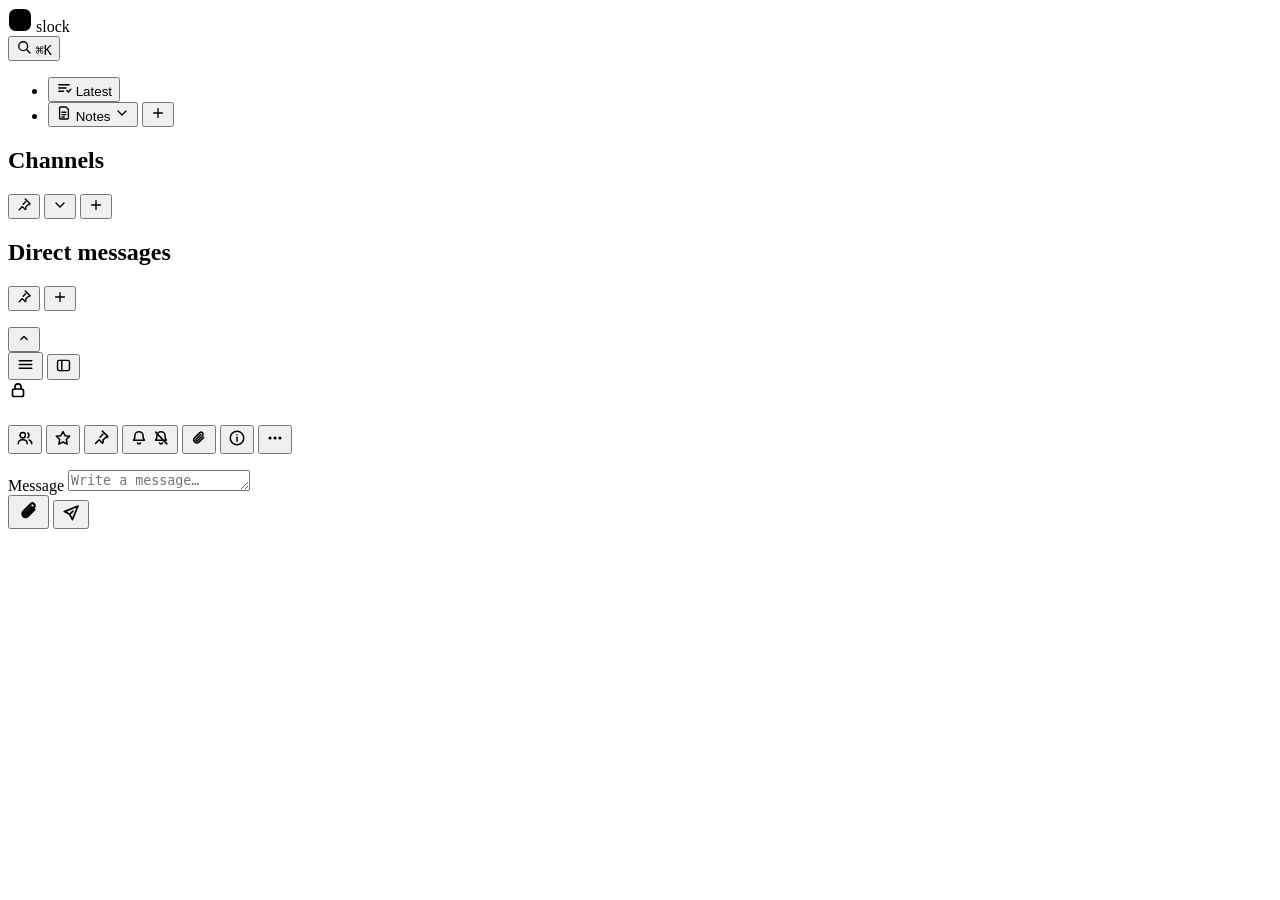
==== commit f09d2c7b: "notes" ====
--- a/web/assets/index.html
+++ b/web/assets/index.html
@@ -46,15 +46,20 @@
             <span class="chan-name">Latest</span>
           </button>
         </li>
-        <!-- Notes: your DM with yourself -->
-        <li id="notes-row" class="chan chan--member">
-          <button type="button" class="chan-btn">
+        <!-- Notes: shared plain-text notes, listed under this row (#note-list);
+             the row folds and unfolds the list, + starts a new note -->
+        <li id="notes-row" class="chan chan--member chan-group chan-group--open">
+          <button type="button" class="chan-btn" aria-expanded="true" aria-controls="note-list" title="Fold notes">
             <svg class="ic chan-icon" viewBox="0 0 20 20" width="16" height="16" fill="none" stroke="currentColor" stroke-width="1.7" stroke-linecap="round" stroke-linejoin="round" aria-hidden="true"><path d="M5.5 2.5h7l3 3v11a1 1 0 0 1-1 1h-9a1 1 0 0 1-1-1v-13a1 1 0 0 1 1-1Z"/><path d="M7.5 9h5M7.5 12h5M7.5 15h3"/></svg>
             <span class="chan-name">Notes</span>
-            <svg class="ic row-draft" viewBox="0 0 20 20" width="13" height="13" fill="none" stroke="currentColor" stroke-width="1.8" stroke-linecap="round" stroke-linejoin="round" aria-label="Draft"><path d="M12.8 3.7a1.8 1.8 0 0 1 2.5 2.5l-8.5 8.6-3.4.9.9-3.4 8.5-8.6Z"/></svg>
+            <svg class="ic collapse-ic notes-chev" viewBox="0 0 20 20" width="16" height="16" fill="none" stroke="currentColor" stroke-width="1.7" stroke-linecap="round" stroke-linejoin="round" aria-hidden="true"><path d="M5 7.5l5 5 5-5"/></svg>
+          </button>
+          <button id="new-note-btn" class="iconbtn notes-add" type="button" aria-label="New note" title="New note">
+            <svg class="ic" viewBox="0 0 20 20" width="16" height="16" fill="none" stroke="currentColor" stroke-width="1.7" stroke-linecap="round" stroke-linejoin="round" aria-hidden="true"><path d="M10 4.5v11M4.5 10h11"/></svg>
           </button>
         </li>
       </ul>
+      <ul id="note-list" class="side-list side-list--notes"></ul>
 
       <section class="side-sec">
         <div class="side-sec-head">
@@ -191,6 +196,22 @@
         <span>Loading older messages…</span>
       </div>
       <ol id="message-list"></ol>
+    </div>
+
+    <!-- an open note (body.view-note): its whole text, plain, edited live with
+         everyone else who has it open -->
+    <div id="note-view" hidden>
+      <!-- the sheet behind the text column; drag either edge to widen or
+           narrow it (desktop only, double-click resets) -->
+      <div id="note-sheet" aria-hidden="true"></div>
+      <label class="visually-hidden" for="note-editor">Note</label>
+      <textarea id="note-editor" spellcheck="true" autocomplete="off" maxlength="500000" placeholder="Write anything…"></textarea>
+      <div class="note-grip note-grip--start" aria-hidden="true"></div>
+      <div class="note-grip note-grip--end" aria-hidden="true"></div>
+      <!-- other people's carets, drawn over the editor; positions are measured
+           on the invisible mirror, which lays the text out like the editor -->
+      <div id="note-carets" aria-hidden="true"></div>
+      <div id="note-mirror" aria-hidden="true"></div>
     </div>
 
     <div class="composer-area">
@@ -378,6 +399,18 @@
       <svg class="ic row-draft" viewBox="0 0 20 20" width="13" height="13" fill="none" stroke="currentColor" stroke-width="1.8" stroke-linecap="round" stroke-linejoin="round" aria-label="Draft"><path d="M12.8 3.7a1.8 1.8 0 0 1 2.5 2.5l-8.5 8.6-3.4.9.9-3.4 8.5-8.6Z"/></svg>
       <svg class="ic row-pin" viewBox="0 0 20 20" width="12" height="12" fill="currentColor" stroke="none" aria-hidden="true"><path d="M11.5 2.4a1 1 0 0 1 1.6 0l4.5 4.5a1 1 0 0 1 0 1.6l-.7.5-3.2-3.2.5-.7-4.1 2.1-1.8 1.8 5 5-1.8 1.8-2.6-2.6-3.9 3.9-1-1 3.9-3.9L4.8 9.9l1.8-1.8 5-5Z"/></svg>
       <span class="chan-badge" hidden></span>
+    </button>
+  </li>
+</template>
+
+<!-- one note under the Notes row; private ones end with a small lock -->
+<template id="tpl-note-item">
+  <li class="chan chan--nested note-item">
+    <button type="button" class="chan-btn">
+      <svg class="ic chan-icon" viewBox="0 0 20 20" width="15" height="15" fill="none" stroke="currentColor" stroke-width="1.7" stroke-linecap="round" stroke-linejoin="round" aria-hidden="true"><path d="M5.5 2.5h7l3 3v11a1 1 0 0 1-1 1h-9a1 1 0 0 1-1-1v-13a1 1 0 0 1 1-1Z"/><path d="M7.5 9h5M7.5 12h5"/></svg>
+      <span class="chan-name"></span>
+      <svg class="ic row-pin" viewBox="0 0 20 20" width="12" height="12" fill="currentColor" stroke="none" aria-hidden="true"><path d="M11.5 2.4a1 1 0 0 1 1.6 0l4.5 4.5a1 1 0 0 1 0 1.6l-.7.5-3.2-3.2.5-.7-4.1 2.1-1.8 1.8 5 5-1.8 1.8-2.6-2.6-3.9 3.9-1-1 3.9-3.9L4.8 9.9l1.8-1.8 5-5Z"/></svg>
+      <svg class="ic row-lock" viewBox="0 0 20 20" width="12" height="12" fill="none" stroke="currentColor" stroke-width="1.8" stroke-linecap="round" stroke-linejoin="round" aria-label="Private"><rect x="4.5" y="9" width="11" height="7.5" rx="1.8"/><path d="M7 9V6.8a3 3 0 0 1 6 0V9"/></svg>
     </button>
   </li>
 </template>
@@ -891,6 +924,11 @@
     <section class="modal modal--confirm" role="alertdialog" aria-modal="true" aria-label="Confirm">
       <div class="modal-body">
         <p class="confirm-text"></p>
+        <!-- shown for "type the name to confirm" (confirmModal opts.typed) -->
+        <label class="field confirm-typed" hidden>
+          <span class="field-label confirm-typed-label"></span>
+          <input class="confirm-typed-input" autocomplete="off" autocapitalize="off" spellcheck="false">
+        </label>
       </div>
       <footer class="modal-foot modal-foot--pad">
         <button type="button" class="btn confirm-cancel">Cancel</button>
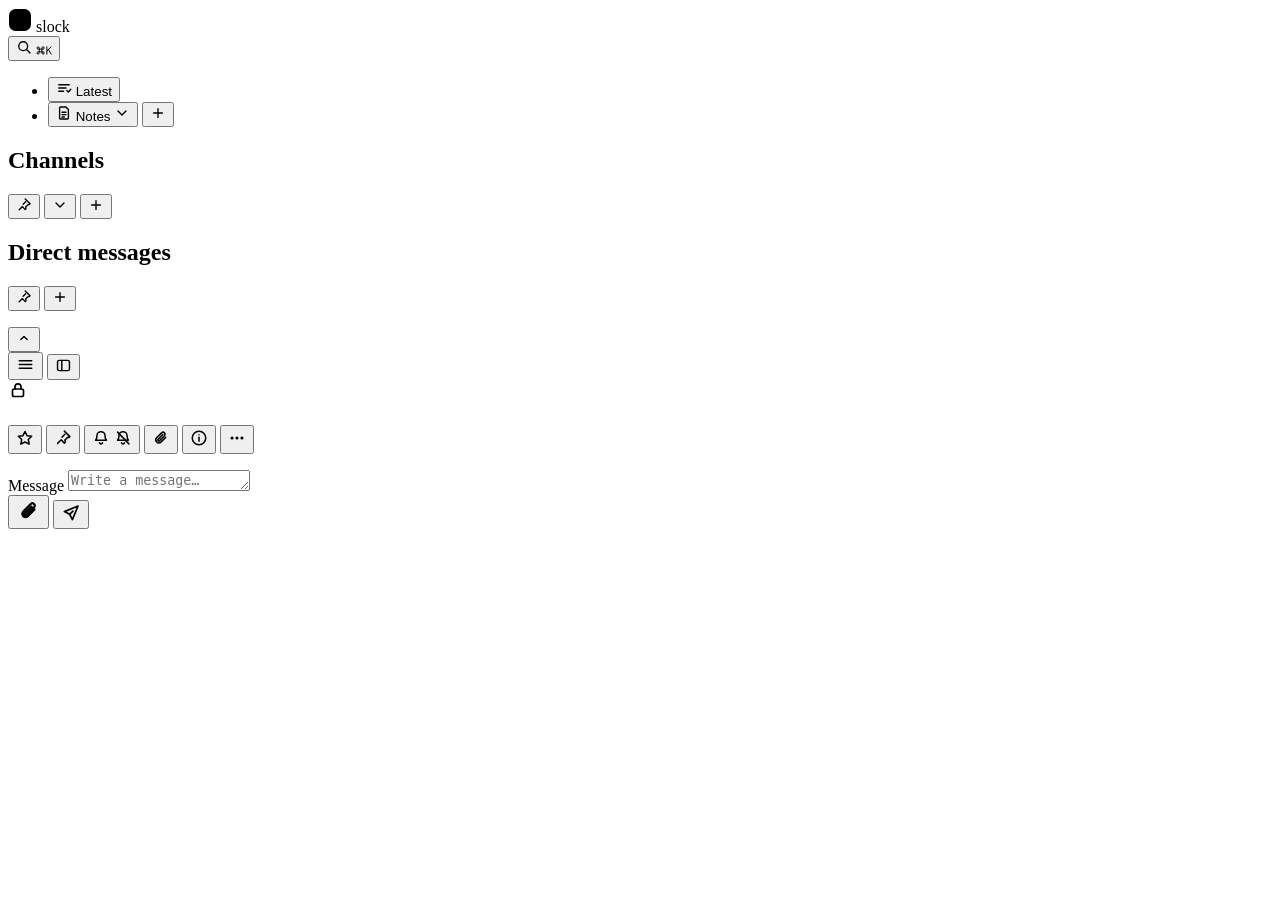
==== commit edb3933a: "tidy up channel info box" ====
--- a/web/assets/index.html
+++ b/web/assets/index.html
@@ -33,7 +33,8 @@
       </div>
       <button id="search-trigger" type="button" aria-label="Search" title="Search (⌘K)">
         <svg class="ic" viewBox="0 0 20 20" width="16" height="16" fill="none" stroke="currentColor" stroke-width="1.7" stroke-linecap="round" stroke-linejoin="round" aria-hidden="true"><circle cx="9" cy="9" r="5.5"/><path d="m13.2 13.2 4.3 4.3"/></svg>
-        <kbd class="kbd">⌘K</kbd>
+        <!-- ⌘K drawn rather than typed: a font's ⌘ sits off-centre in the box -->
+        <kbd class="kbd kbd--glyph" aria-label="⌘K"><svg viewBox="-0.1 0 18 10" width="16.2" height="9" fill="none" stroke="currentColor" stroke-width="1.1" stroke-linecap="round" stroke-linejoin="round" aria-hidden="true"><path d="M3.5 3.5V2.25a1.25 1.25 0 1 0-1.25 1.25h5.5a1.25 1.25 0 1 0-1.25-1.25v5.5a1.25 1.25 0 1 0 1.25-1.25h-5.5a1.25 1.25 0 1 0 1.25 1.25Z"/><path d="M12 1v8M16.6 1 12 5.6M13.7 3.9 16.8 9"/></svg></kbd>
       </button>
     </div>
 
@@ -159,9 +160,6 @@
       </div>
       <div id="channel-actions">
         <button id="join-btn" class="btn btn--primary btn--sm" type="button" hidden>Join channel</button>
-        <button id="members-btn" class="iconbtn" type="button" aria-label="Members" title="Members">
-          <svg class="ic" viewBox="0 0 20 20" width="18" height="20" fill="none" stroke="currentColor" stroke-width="1.7" stroke-linecap="round" stroke-linejoin="round" aria-hidden="true"><circle cx="7.5" cy="7" r="3"/><path d="M2.5 16.5c0-2.8 2.2-4.5 5-4.5s5 1.7 5 4.5"/><path d="M13 4.4a3 3 0 0 1 0 5.2"/><path d="M14.6 12.3c1.8.7 2.9 2.1 2.9 4.2"/></svg>
-        </button>
         <button id="pins-btn" class="iconbtn" type="button" aria-label="Pinned messages" title="Pinned messages">
           <svg class="ic" viewBox="0 0 20 20" width="18" height="20" fill="none" stroke="currentColor" stroke-width="1.7" stroke-linecap="round" stroke-linejoin="round" aria-hidden="true"><path d="M10 2.8l2.3 4.6 5.1.7-3.7 3.6.9 5.1-4.6-2.4-4.6 2.4.9-5.1L2.6 8.1l5.1-.7Z"/></svg>
         </button>
@@ -570,26 +568,22 @@
   </div>
 </template>
 
-<template id="tpl-modal-members">
-  <div class="modal-wrap">
-    <div class="modal-backdrop"></div>
-    <section class="modal" role="dialog" aria-modal="true" aria-label="Members">
-      <header class="modal-head">
-        <h2 class="modal-title members-title">Members</h2>
-        <button type="button" class="iconbtn modal-close" aria-label="Close">
-          <svg class="ic" viewBox="0 0 20 20" width="17" height="17" fill="none" stroke="currentColor" stroke-width="1.7" stroke-linecap="round" stroke-linejoin="round" aria-hidden="true"><path d="m5.5 5.5 9 9M14.5 5.5l-9 9"/></svg>
-        </button>
-      </header>
-      <div class="modal-body">
-        <ul class="members-list picker-list"></ul>
-        <div class="member-add">
-          <h3 class="field-label">Add people</h3>
-          <input class="member-add-input" type="search" placeholder="Search people…" autocomplete="off" autocapitalize="off" spellcheck="false" aria-label="Search people to add">
-          <ul class="member-add-list picker-list"></ul>
-        </div>
-      </div>
-    </section>
-  </div>
+<!-- the Members part of a channel's or note's details: who is in it, a
+     remove button per person for the creator / an admin, and "Add people…",
+     whose matches show only while something is typed -->
+<template id="tpl-members-section">
+  <section class="members-sec">
+    <h3 class="members-sec-head">
+      <span class="field-label">Members</span>
+      <span class="members-count"></span>
+    </h3>
+    <ul class="members-list picker-list"></ul>
+    <div class="member-add">
+      <svg class="ic member-add-ic" viewBox="0 0 20 20" width="16" height="16" fill="none" stroke="currentColor" stroke-width="1.7" stroke-linecap="round" stroke-linejoin="round" aria-hidden="true"><circle cx="8" cy="7" r="3"/><path d="M2.5 16.5c0-2.8 2.4-4.5 5.5-4.5 1.2 0 2.3.3 3.2.7"/><path d="M15.5 11.5v5M13 14h5"/></svg>
+      <input class="member-add-input" type="search" placeholder="Add people…" autocomplete="off" autocapitalize="off" spellcheck="false" aria-label="Add people">
+    </div>
+    <ul class="member-add-list picker-list"></ul>
+  </section>
 </template>
 
 <template id="tpl-modal-files">
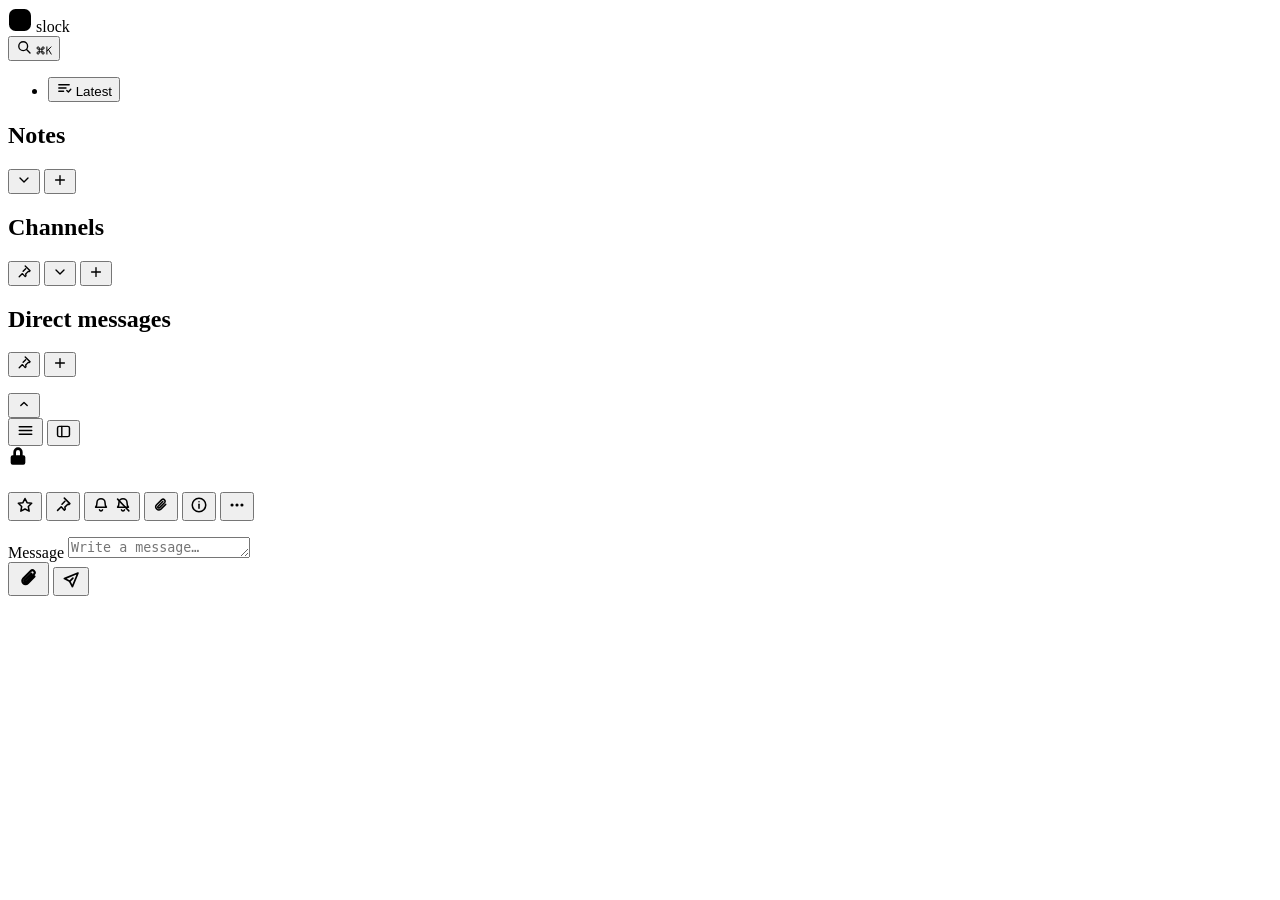
==== commit fc8342d7: "nit ui" ====
--- a/web/assets/index.html
+++ b/web/assets/index.html
@@ -47,20 +47,24 @@
             <span class="chan-name">Latest</span>
           </button>
         </li>
-        <!-- Notes: shared plain-text notes, listed under this row (#note-list);
-             the row folds and unfolds the list, + starts a new note -->
-        <li id="notes-row" class="chan chan--member chan-group chan-group--open">
-          <button type="button" class="chan-btn" aria-expanded="true" aria-controls="note-list" title="Fold notes">
-            <svg class="ic chan-icon" viewBox="0 0 20 20" width="16" height="16" fill="none" stroke="currentColor" stroke-width="1.7" stroke-linecap="round" stroke-linejoin="round" aria-hidden="true"><path d="M5.5 2.5h7l3 3v11a1 1 0 0 1-1 1h-9a1 1 0 0 1-1-1v-13a1 1 0 0 1 1-1Z"/><path d="M7.5 9h5M7.5 12h5M7.5 15h3"/></svg>
-            <span class="chan-name">Notes</span>
-            <svg class="ic collapse-ic notes-chev" viewBox="0 0 20 20" width="16" height="16" fill="none" stroke="currentColor" stroke-width="1.7" stroke-linecap="round" stroke-linejoin="round" aria-hidden="true"><path d="M5 7.5l5 5 5-5"/></svg>
-          </button>
-          <button id="new-note-btn" class="iconbtn notes-add" type="button" aria-label="New note" title="New note">
-            <svg class="ic" viewBox="0 0 20 20" width="16" height="16" fill="none" stroke="currentColor" stroke-width="1.7" stroke-linecap="round" stroke-linejoin="round" aria-hidden="true"><path d="M10 4.5v11M4.5 10h11"/></svg>
-          </button>
-        </li>
       </ul>
-      <ul id="note-list" class="side-list side-list--notes"></ul>
+
+      <!-- Notes: shared plain-text notes. The chevron folds the whole list
+           (the open note stays), + starts a new note. -->
+      <section class="side-sec">
+        <div class="side-sec-head">
+          <h2>Notes</h2>
+          <div class="side-sec-actions">
+            <button id="fold-notes" class="iconbtn fold-btn" type="button" aria-label="Fold notes" title="Fold notes" aria-pressed="false" aria-controls="note-list">
+              <svg class="ic collapse-ic" viewBox="0 0 20 20" width="16" height="16" fill="none" stroke="currentColor" stroke-width="1.7" stroke-linecap="round" stroke-linejoin="round" aria-hidden="true"><path d="M5 7.5l5 5 5-5"/></svg>
+            </button>
+            <button id="new-note-btn" class="iconbtn" type="button" aria-label="New note" title="New note">
+              <svg class="ic" viewBox="0 0 20 20" width="16" height="16" fill="none" stroke="currentColor" stroke-width="1.7" stroke-linecap="round" stroke-linejoin="round" aria-hidden="true"><path d="M10 4.5v11M4.5 10h11"/></svg>
+            </button>
+          </div>
+        </div>
+        <ul id="note-list" class="side-list side-list--notes"></ul>
+      </section>
 
       <section class="side-sec">
         <div class="side-sec-head">
@@ -154,7 +158,7 @@
         <svg class="ic" viewBox="0 0 20 20" width="17" height="17" fill="none" stroke="currentColor" stroke-width="1.7" stroke-linecap="round" stroke-linejoin="round" aria-hidden="true"><rect x="3" y="4" width="14" height="12" rx="2"/><path d="M8 4v12"/></svg>
       </button>
       <div class="header-titles">
-        <svg id="title-lock" class="ic" viewBox="0 0 20 20" width="20" height="20" fill="none" stroke="currentColor" stroke-width="1.7" stroke-linecap="round" stroke-linejoin="round" aria-label="Private channel" hidden><rect x="4.5" y="9" width="11" height="7.5" rx="1.8"/><path d="M7 9V6.8a3 3 0 0 1 6 0V9"/></svg>
+        <svg id="title-lock" class="ic" viewBox="0 0 15 15" width="20" height="20" fill="currentColor" stroke="none" aria-label="Private channel" hidden><path fill-rule="evenodd" d="M4 7V4.5a3.5 3.5 0 0 1 7 0V7h.5A1.5 1.5 0 0 1 13 8.5v4a1.5 1.5 0 0 1-1.5 1.5h-8A1.5 1.5 0 0 1 2 12.5v-4A1.5 1.5 0 0 1 3.5 7ZM6 7h3V4.5a1.5 1.5 0 0 0-3 0Z"/></svg>
         <h1 id="channel-title"></h1>
         <p id="channel-topic"></p>
       </div>
@@ -392,7 +396,7 @@
   <li class="chan">
     <button type="button" class="chan-btn">
       <svg class="ic chan-icon chan-hash" viewBox="0 0 20 20" width="15" height="15" fill="none" stroke="currentColor" stroke-width="1.7" stroke-linecap="round" stroke-linejoin="round" aria-hidden="true"><path d="M7.7 3.5 6.2 16.5M13.8 3.5l-1.5 13M4 7.3h13M3 12.7h13"/></svg>
-      <svg class="ic chan-icon chan-lock" viewBox="0 0 20 20" width="17" height="17" fill="none" stroke="currentColor" stroke-width="1.7" stroke-linecap="round" stroke-linejoin="round" aria-hidden="true"><rect x="4.5" y="9" width="11" height="7.5" rx="1.8"/><path d="M7 9V6.8a3 3 0 0 1 6 0V9"/></svg>
+      <svg class="ic chan-icon chan-lock" viewBox="0 0 15 15" width="15" height="15" fill="currentColor" stroke="none" aria-hidden="true"><path fill-rule="evenodd" d="M4 7V4.5a3.5 3.5 0 0 1 7 0V7h.5A1.5 1.5 0 0 1 13 8.5v4a1.5 1.5 0 0 1-1.5 1.5h-8A1.5 1.5 0 0 1 2 12.5v-4A1.5 1.5 0 0 1 3.5 7ZM6 7h3V4.5a1.5 1.5 0 0 0-3 0Z"/></svg>
       <span class="chan-name"></span>
       <svg class="ic row-draft" viewBox="0 0 20 20" width="13" height="13" fill="none" stroke="currentColor" stroke-width="1.8" stroke-linecap="round" stroke-linejoin="round" aria-label="Draft"><path d="M12.8 3.7a1.8 1.8 0 0 1 2.5 2.5l-8.5 8.6-3.4.9.9-3.4 8.5-8.6Z"/></svg>
       <svg class="ic row-pin" viewBox="0 0 20 20" width="12" height="12" fill="currentColor" stroke="none" aria-hidden="true"><path d="M11.5 2.4a1 1 0 0 1 1.6 0l4.5 4.5a1 1 0 0 1 0 1.6l-.7.5-3.2-3.2.5-.7-4.1 2.1-1.8 1.8 5 5-1.8 1.8-2.6-2.6-3.9 3.9-1-1 3.9-3.9L4.8 9.9l1.8-1.8 5-5Z"/></svg>
@@ -403,12 +407,12 @@
 
 <!-- one note under the Notes row; private ones end with a small lock -->
 <template id="tpl-note-item">
-  <li class="chan chan--nested note-item">
+  <li class="chan note-item">
     <button type="button" class="chan-btn">
       <svg class="ic chan-icon" viewBox="0 0 20 20" width="15" height="15" fill="none" stroke="currentColor" stroke-width="1.7" stroke-linecap="round" stroke-linejoin="round" aria-hidden="true"><path d="M5.5 2.5h7l3 3v11a1 1 0 0 1-1 1h-9a1 1 0 0 1-1-1v-13a1 1 0 0 1 1-1Z"/><path d="M7.5 9h5M7.5 12h5"/></svg>
       <span class="chan-name"></span>
       <svg class="ic row-pin" viewBox="0 0 20 20" width="12" height="12" fill="currentColor" stroke="none" aria-hidden="true"><path d="M11.5 2.4a1 1 0 0 1 1.6 0l4.5 4.5a1 1 0 0 1 0 1.6l-.7.5-3.2-3.2.5-.7-4.1 2.1-1.8 1.8 5 5-1.8 1.8-2.6-2.6-3.9 3.9-1-1 3.9-3.9L4.8 9.9l1.8-1.8 5-5Z"/></svg>
-      <svg class="ic row-lock" viewBox="0 0 20 20" width="12" height="12" fill="none" stroke="currentColor" stroke-width="1.8" stroke-linecap="round" stroke-linejoin="round" aria-label="Private"><rect x="4.5" y="9" width="11" height="7.5" rx="1.8"/><path d="M7 9V6.8a3 3 0 0 1 6 0V9"/></svg>
+      <svg class="ic row-lock" viewBox="0 0 15 15" width="12" height="12" fill="currentColor" stroke="none" aria-label="Private"><path fill-rule="evenodd" d="M4 7V4.5a3.5 3.5 0 0 1 7 0V7h.5A1.5 1.5 0 0 1 13 8.5v4a1.5 1.5 0 0 1-1.5 1.5h-8A1.5 1.5 0 0 1 2 12.5v-4A1.5 1.5 0 0 1 3.5 7ZM6 7h3V4.5a1.5 1.5 0 0 0-3 0Z"/></svg>
     </button>
   </li>
 </template>
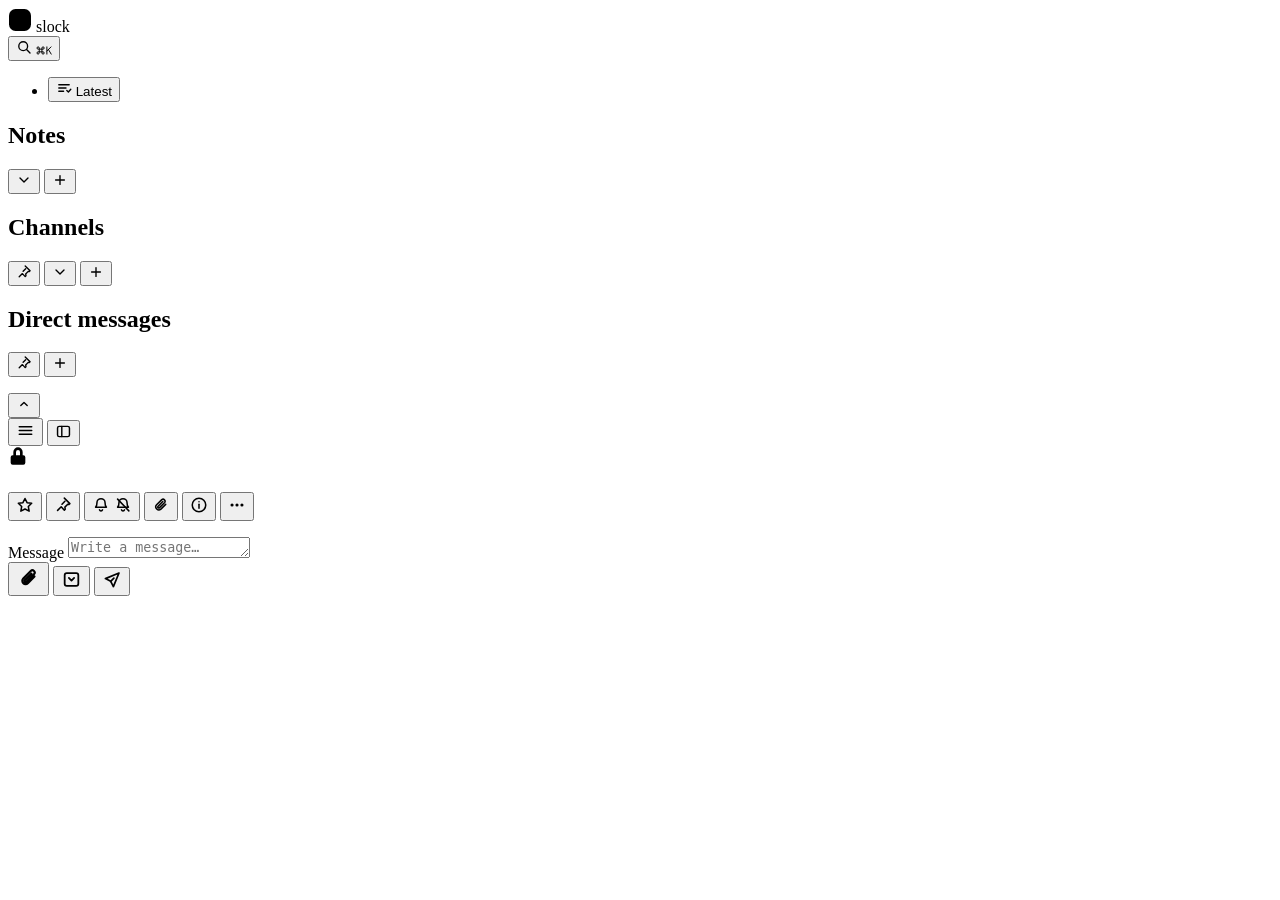
==== commit 98bbe6c6: "wrapped note message and small nit in see more feature" ====
--- a/web/assets/index.html
+++ b/web/assets/index.html
@@ -170,6 +170,9 @@
         <button id="pin-channel-btn" class="iconbtn" type="button" aria-label="Pin to sidebar" title="Pin to sidebar" aria-pressed="false">
           <svg class="ic" viewBox="0 0 20 20" width="18" height="20" fill="none" stroke="currentColor" stroke-width="1.7" stroke-linecap="round" stroke-linejoin="round" aria-hidden="true"><path d="M11.5 2.4 17.6 8.5l-1 1-1.3-.3-3.2 3.2.4 2.4-1 1L8 12l-4 4M8.9 9.1 12.1 5.9"/></svg>
         </button>
+        <button id="note-mono-btn" class="iconbtn" type="button" aria-label="Use the chat font" title="Use the chat font" aria-pressed="true" hidden>
+          <svg class="ic" viewBox="0 0 20 20" width="18" height="20" fill="none" stroke="currentColor" stroke-width="1.7" stroke-linecap="round" stroke-linejoin="round" aria-hidden="true"><path d="m7 6-4 4 4 4M13 6l4 4-4 4M11.2 4.5l-2.4 11"/></svg>
+        </button>
         <button id="mute-btn" class="iconbtn" type="button" aria-label="Mute channel" title="Mute channel">
           <svg class="ic bell-plain" viewBox="0 0 20 20" width="18" height="20" fill="none" stroke="currentColor" stroke-width="1.7" stroke-linecap="round" stroke-linejoin="round" aria-hidden="true"><path d="M10 3a4.5 4.5 0 0 0-4.5 4.5c0 3.6-1.5 4.9-1.5 4.9h12s-1.5-1.3-1.5-4.9A4.5 4.5 0 0 0 10 3Z"/><path d="M8.3 15.4a1.8 1.8 0 0 0 3.4 0"/></svg>
           <svg class="ic bell-slash" viewBox="0 0 20 20" width="18" height="20" fill="none" stroke="currentColor" stroke-width="1.7" stroke-linecap="round" stroke-linejoin="round" aria-hidden="true" hidden><path d="M10 3a4.5 4.5 0 0 0-4.5 4.5c0 3.6-1.5 4.9-1.5 4.9h12s-1.5-1.3-1.5-4.9A4.5 4.5 0 0 0 10 3Z"/><path d="M8.3 15.4a1.8 1.8 0 0 0 3.4 0"/><path d="m4 3.5 12.5 13"/></svg>
@@ -207,6 +210,9 @@
            narrow it (desktop only, double-click resets) -->
       <div id="note-sheet" aria-hidden="true"></div>
       <label class="visually-hidden" for="note-editor">Note</label>
+      <!-- the text again, its markdown styled, drawn over the editor (whose
+           own glyphs are transparent: it draws only caret and selection) -->
+      <div id="note-paint" aria-hidden="true"><div id="note-paint-text"></div></div>
       <textarea id="note-editor" spellcheck="true" autocomplete="off" maxlength="500000" placeholder="Write anything…"></textarea>
       <div class="note-grip note-grip--start" aria-hidden="true"></div>
       <div class="note-grip note-grip--end" aria-hidden="true"></div>
@@ -236,6 +242,10 @@
             <button type="button" id="attach-btn" class="iconbtn" aria-label="Attach files" title="Attach files">
               <svg class="ic" viewBox="0 0 20 20" width="25" height="25" fill="none" stroke="currentColor" stroke-width="1.7" stroke-linecap="round" stroke-linejoin="round" aria-hidden="true"><path d="m14.8 9.2-5.3 5.3a2.6 2.6 0 0 1-3.7-3.7l6-6a1.8 1.8 0 0 1 2.6 2.6l-6 6a.9.9 0 0 1-1.3-1.3l5.3-5.2"/></svg>
             </button>
+            <!-- types a ```wrap``` fence (a block folded to five lines) -->
+            <button type="button" id="wrap-btn" class="iconbtn" aria-label="Insert a folded code block" title="Folded code block">
+              <svg class="ic" viewBox="0 0 20 20" width="21" height="21" fill="none" stroke="currentColor" stroke-width="1.7" stroke-linecap="round" stroke-linejoin="round" aria-hidden="true"><rect x="3.5" y="4" width="13" height="12" rx="2"/><path d="m7.5 8.5 2.5 2.5 2.5-2.5"/></svg>
+            </button>
             <span class="composer-flex"></span>
             <button type="submit" id="send-btn" aria-label="Send message" title="Send (Enter)">
               <svg class="ic" viewBox="0 0 20 20" width="20" height="20" fill="none" stroke="currentColor" stroke-width="1.7" stroke-linecap="round" stroke-linejoin="round" aria-hidden="true"><path d="M17 3 3.4 8.6l5.3 2.7 2.7 5.3L17 3Z"/><path d="m8.7 11.3 3.2-3.2"/></svg>
@@ -248,6 +258,16 @@
   </main>
 
 </div><!-- /#app -->
+
+<!-- shown over the chat column while files are dragged over it; JS sizes it
+     to #main and names the conversation -->
+<div id="drop-overlay" aria-hidden="true" hidden>
+  <div class="drop-card">
+    <svg class="ic" viewBox="0 0 24 24" width="34" height="34" fill="none" stroke="currentColor" stroke-width="1.7" stroke-linecap="round" stroke-linejoin="round" aria-hidden="true"><path d="M12 15V4M7.5 8.5 12 4l4.5 4.5"/><path d="M4 14v3.5A2.5 2.5 0 0 0 6.5 20h11a2.5 2.5 0 0 0 2.5-2.5V14"/></svg>
+    <p class="drop-title">Drop to attach</p>
+    <p class="drop-where"></p>
+  </div>
+</div>
 
 <div class="nav-backdrop" aria-hidden="true"></div>
 
